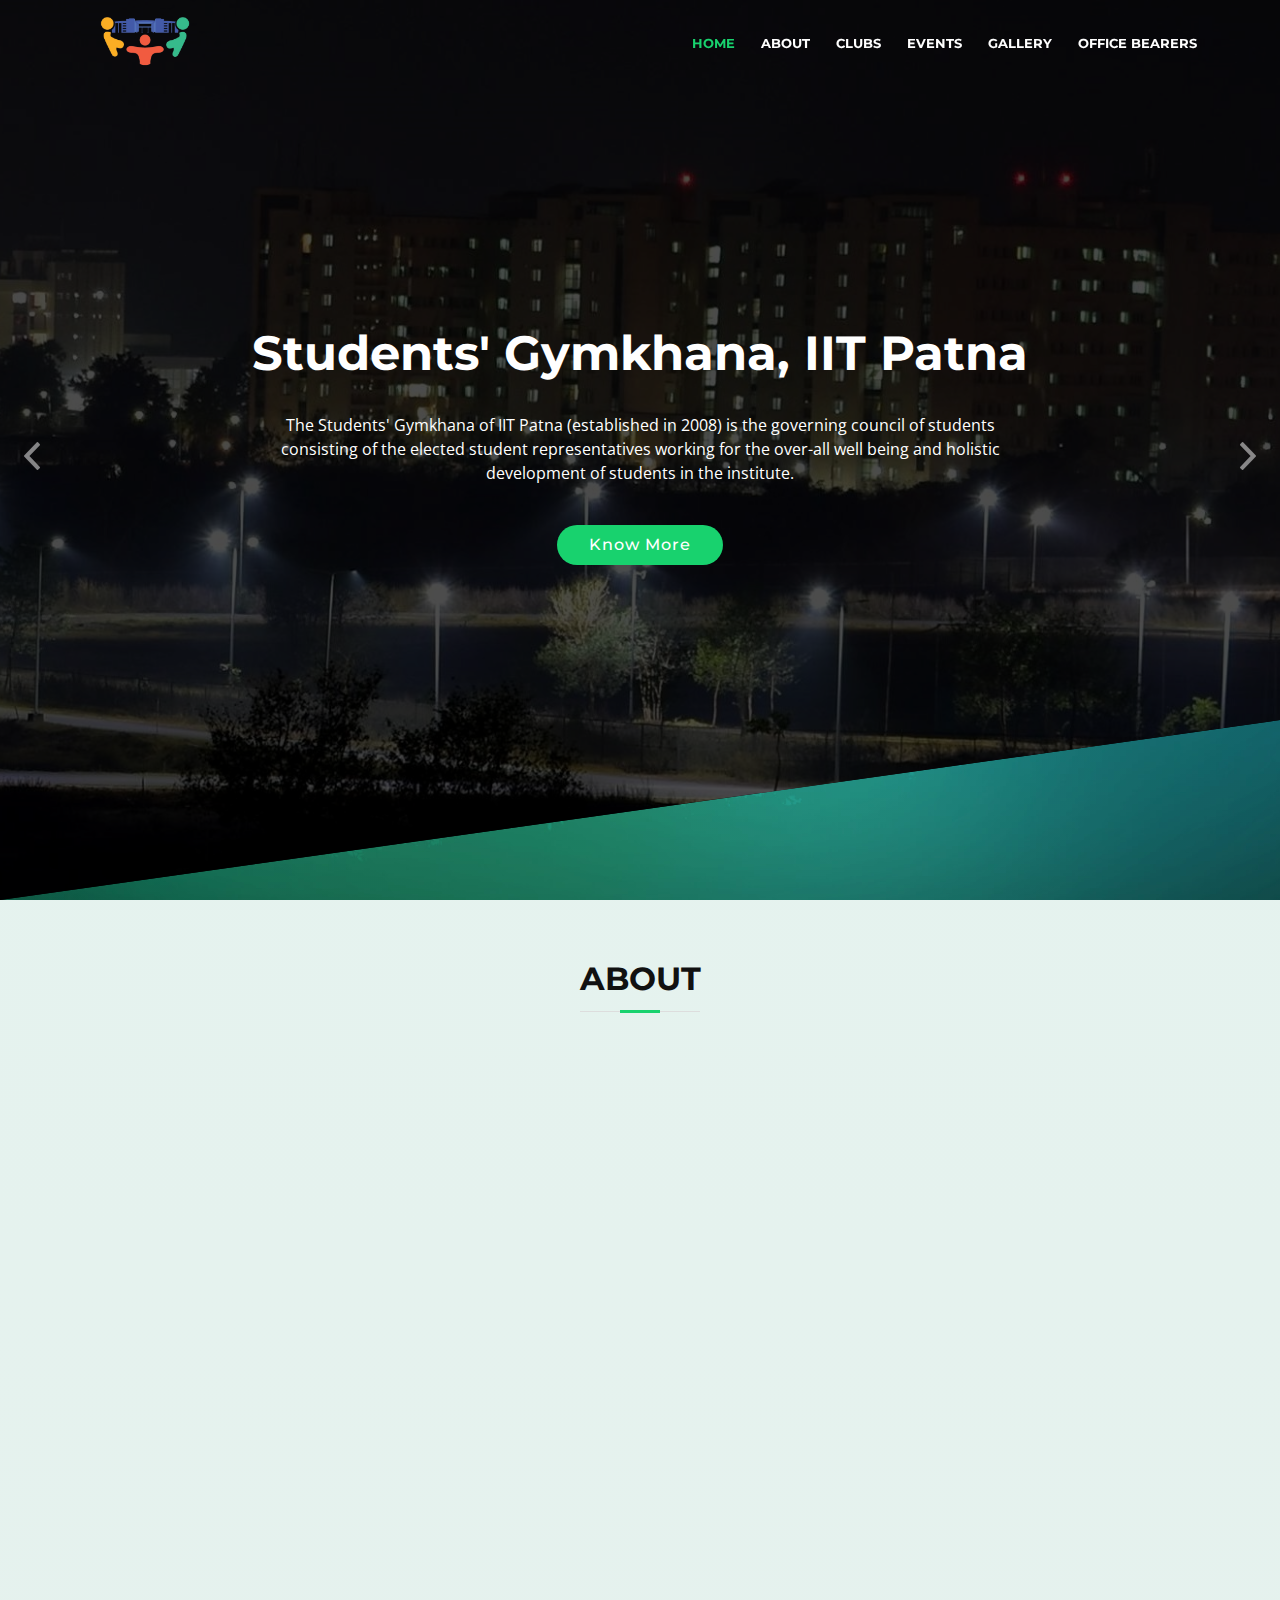
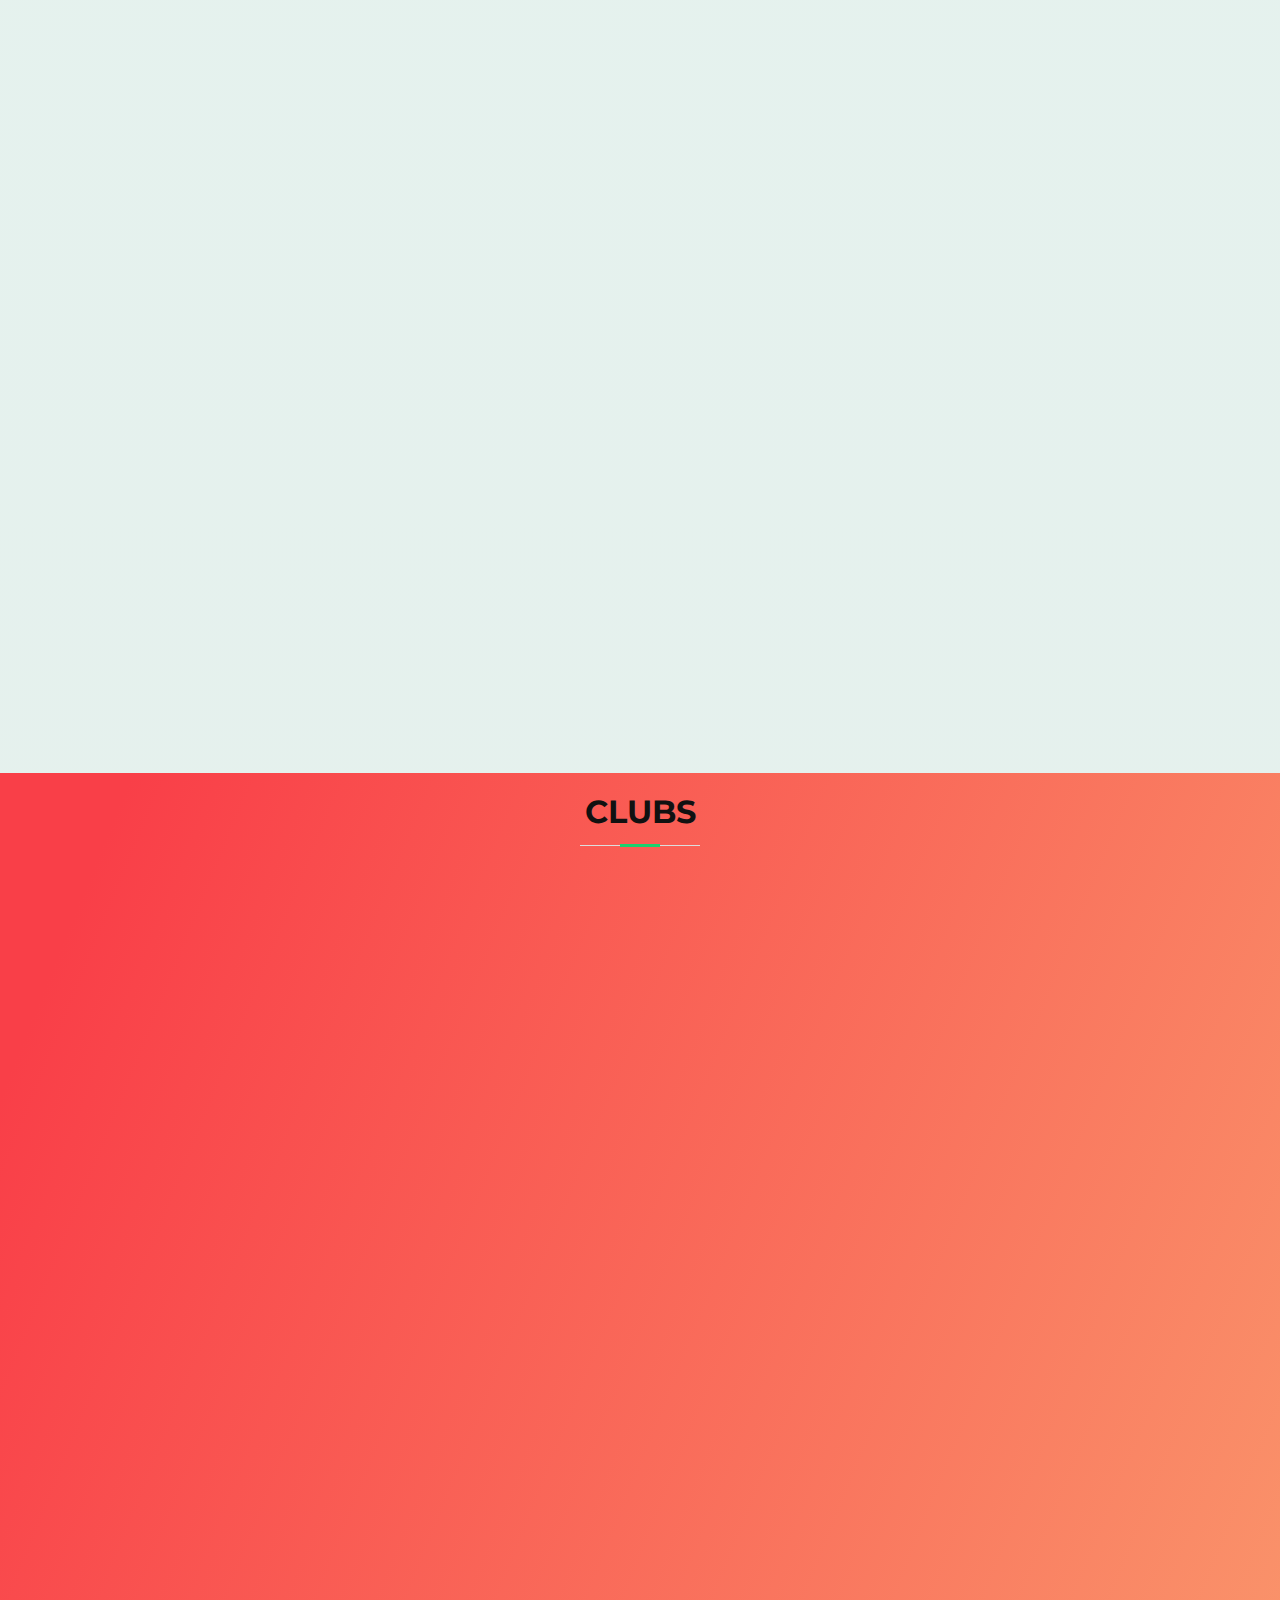
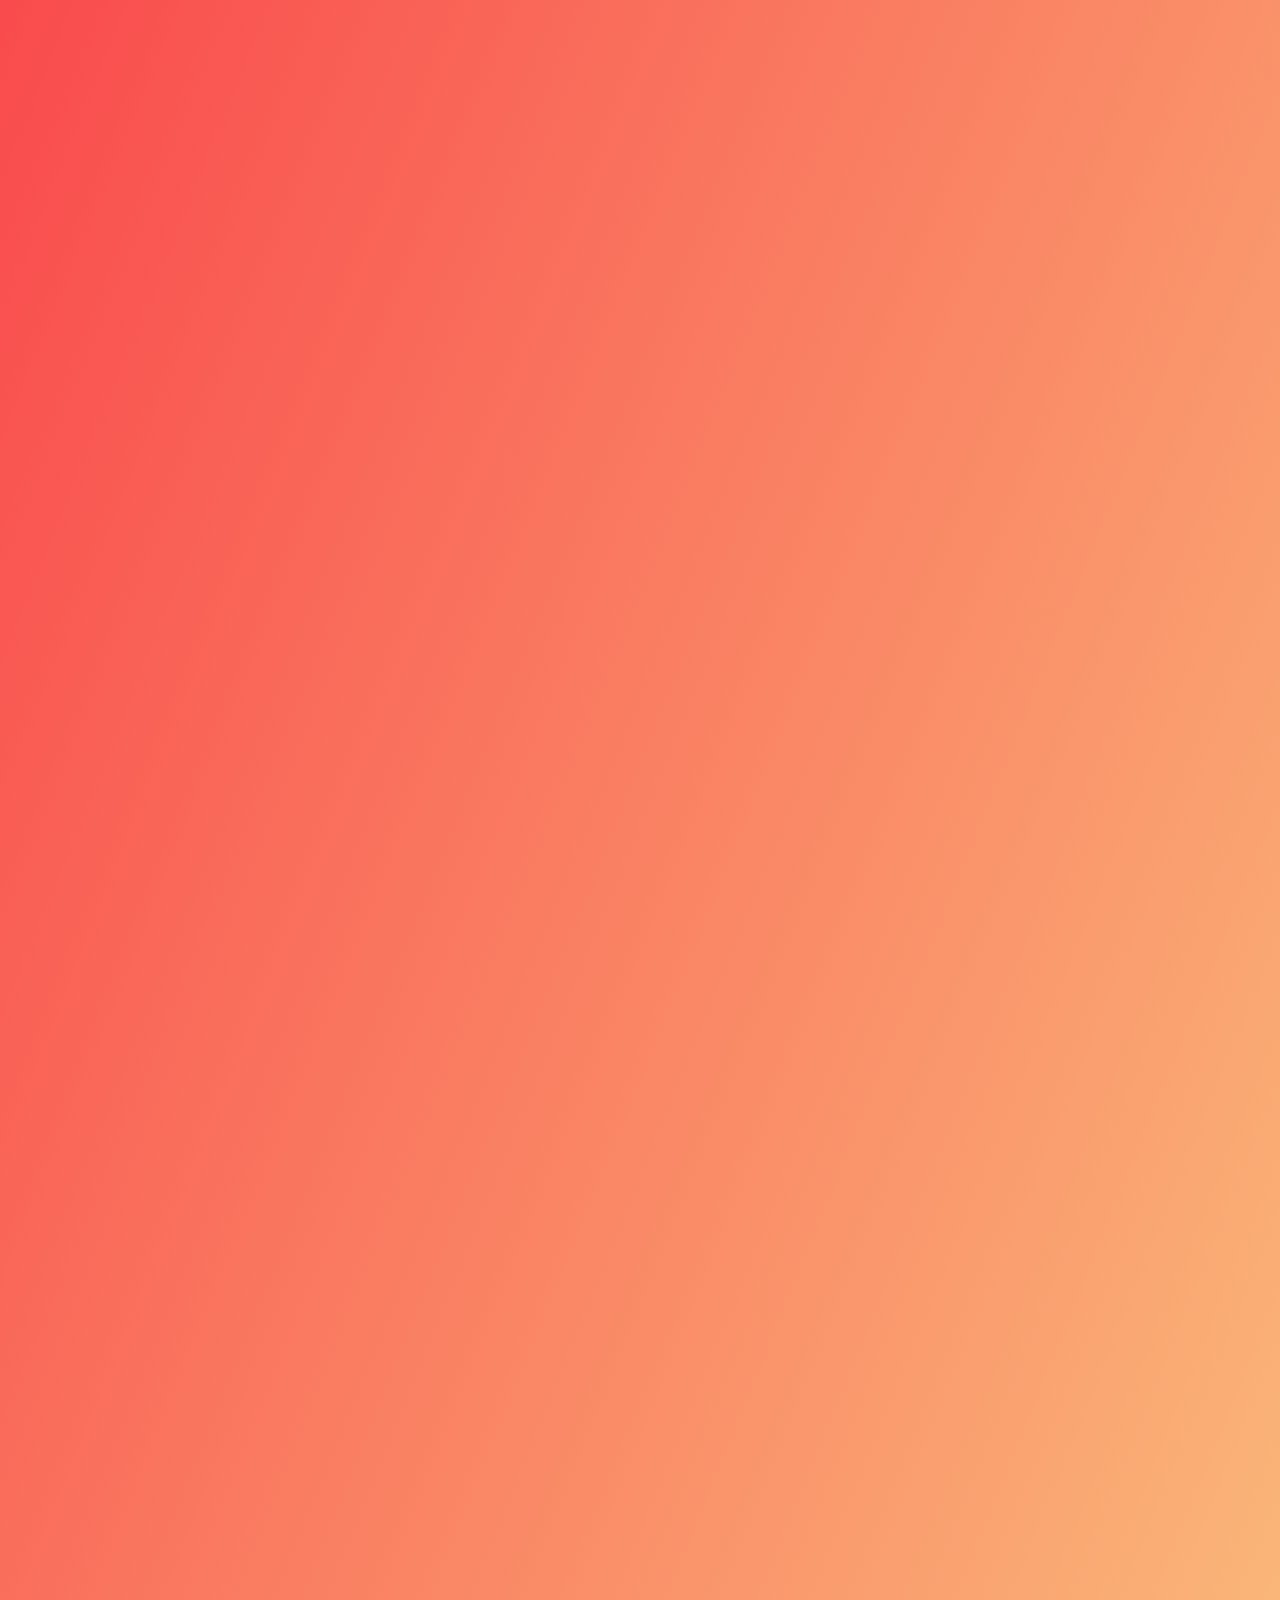
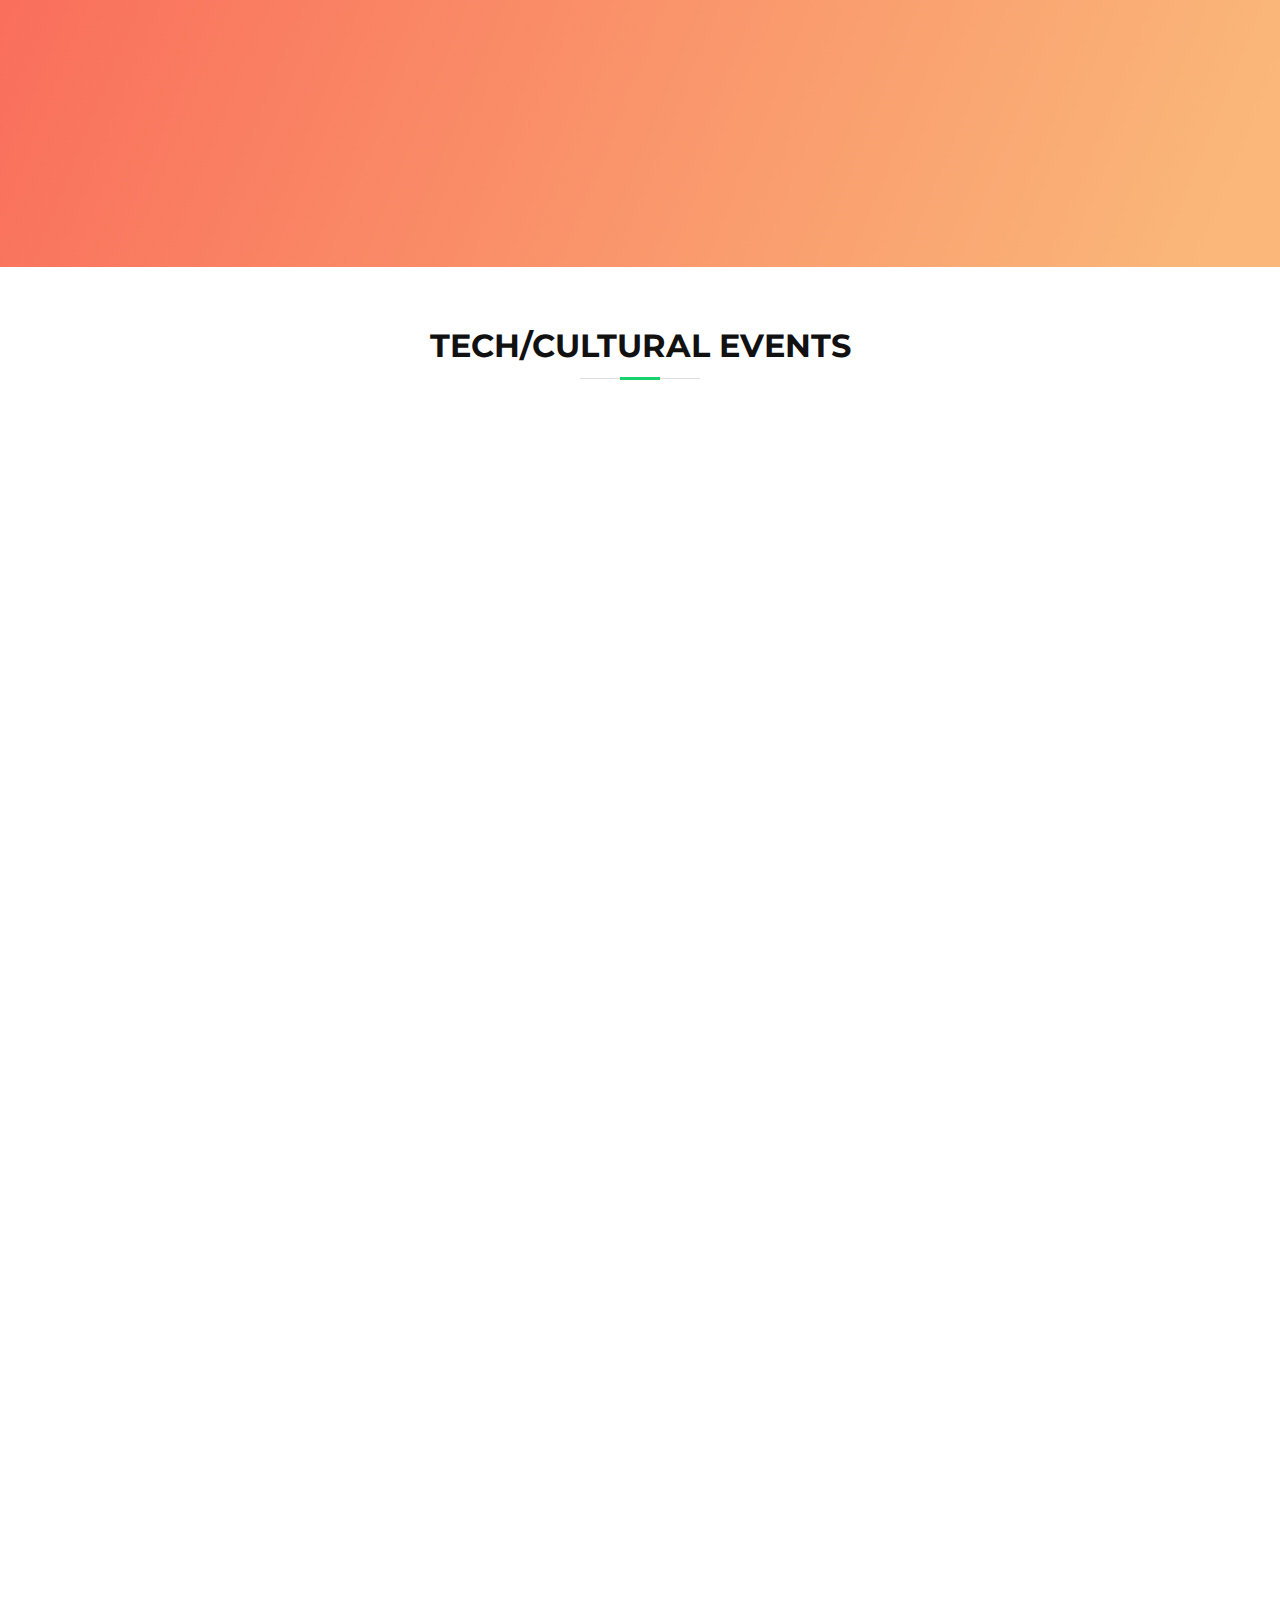
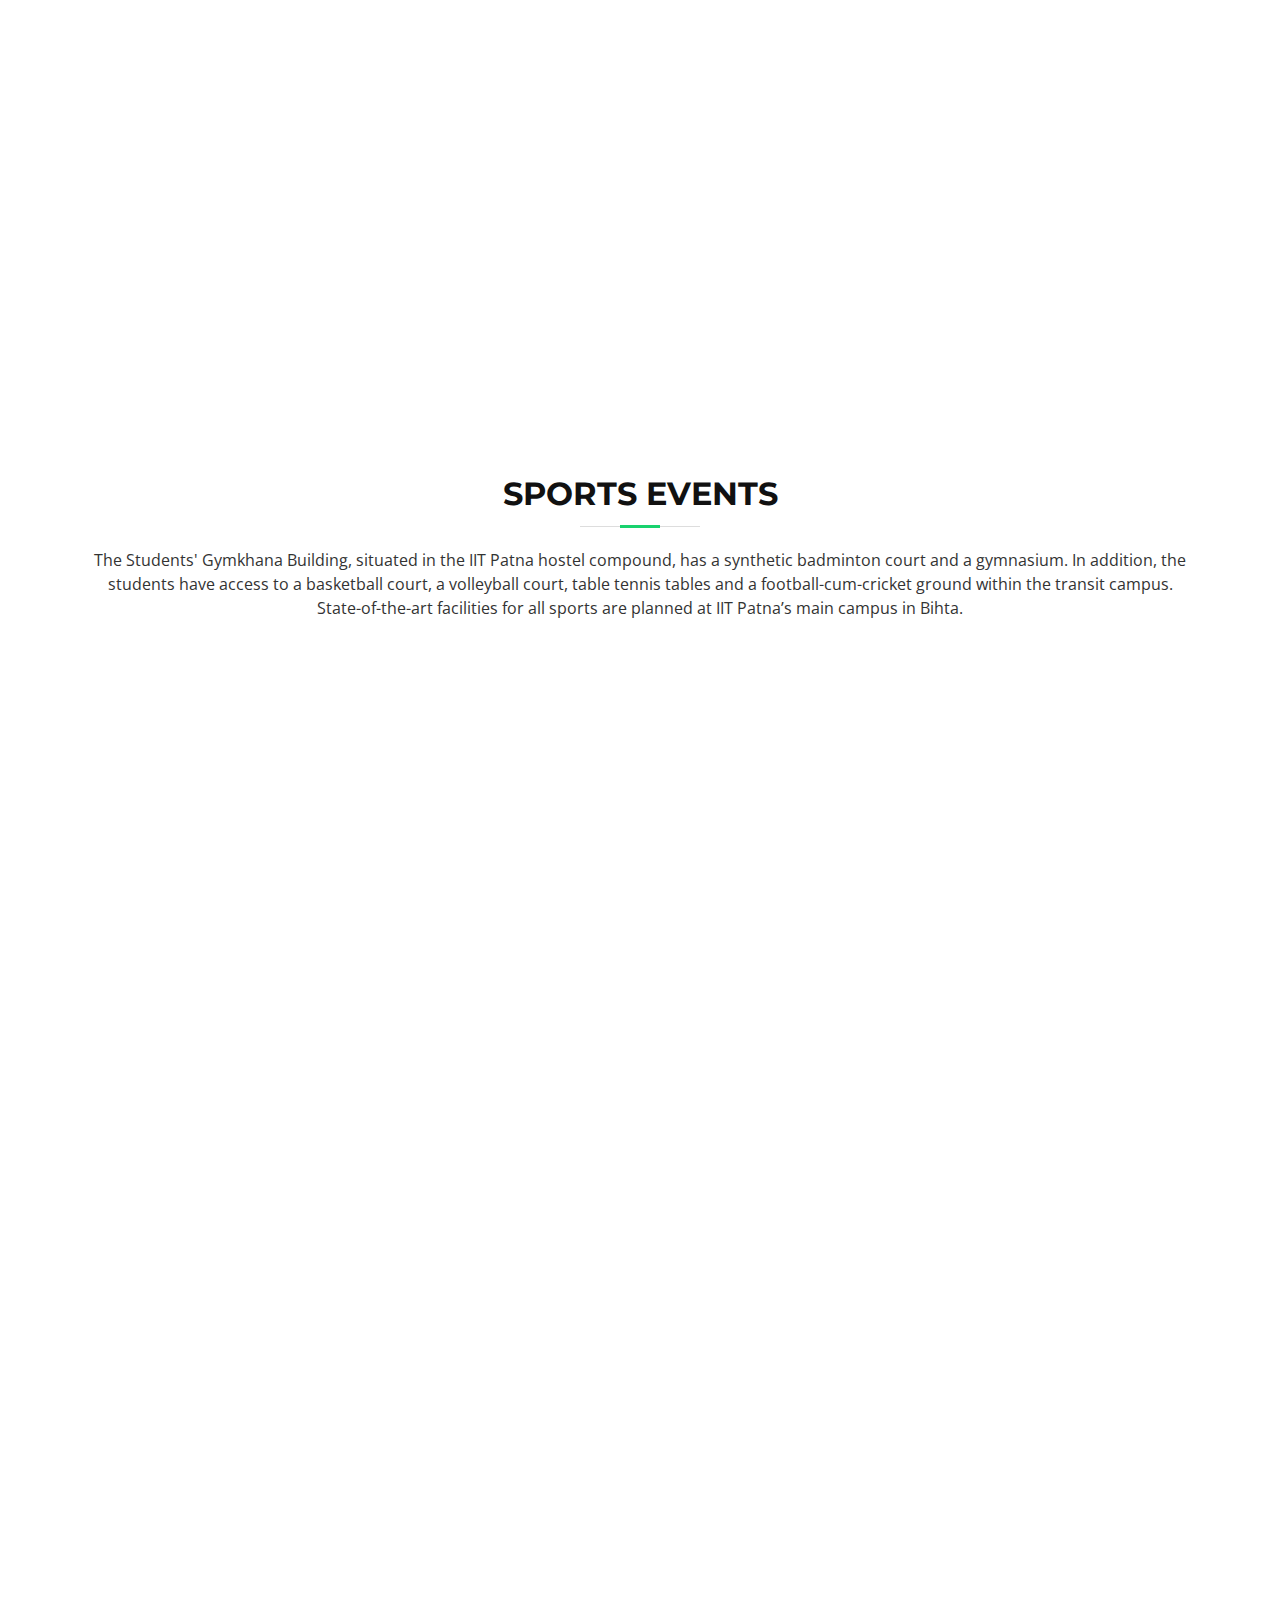
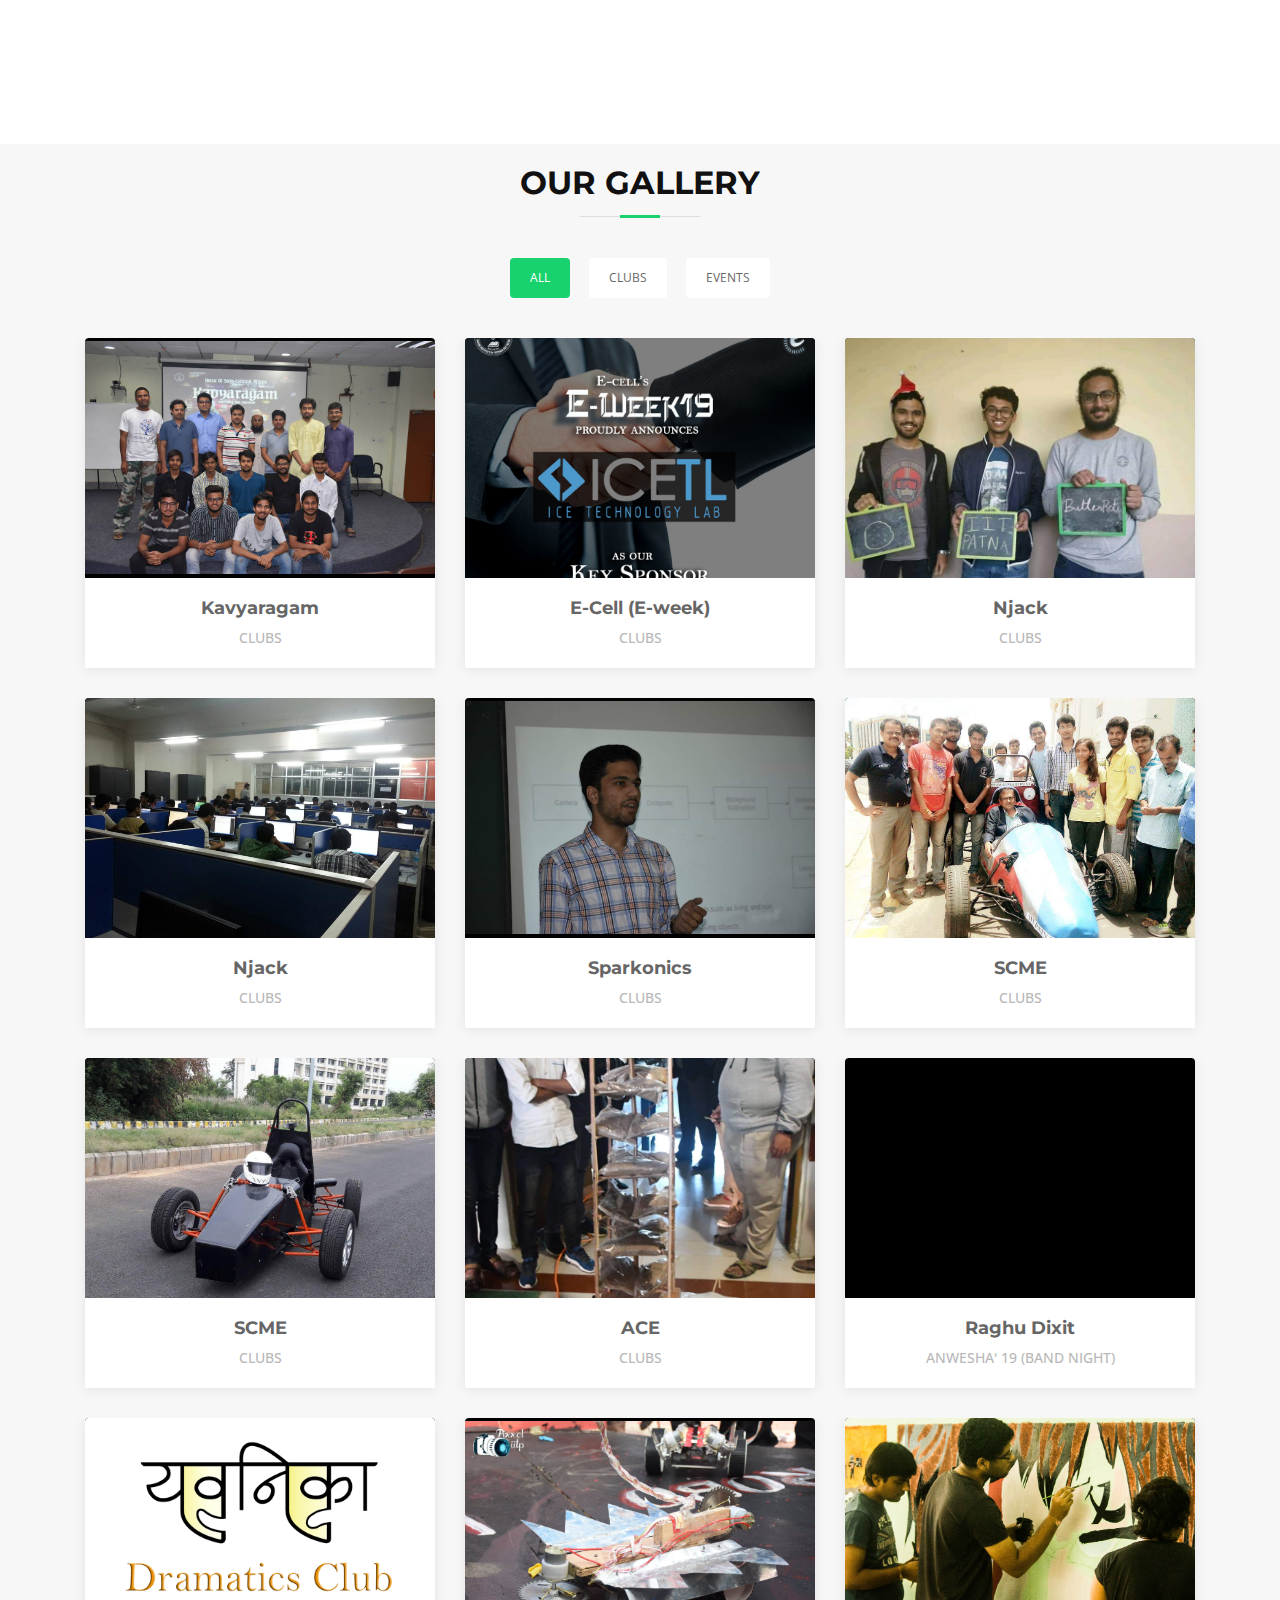
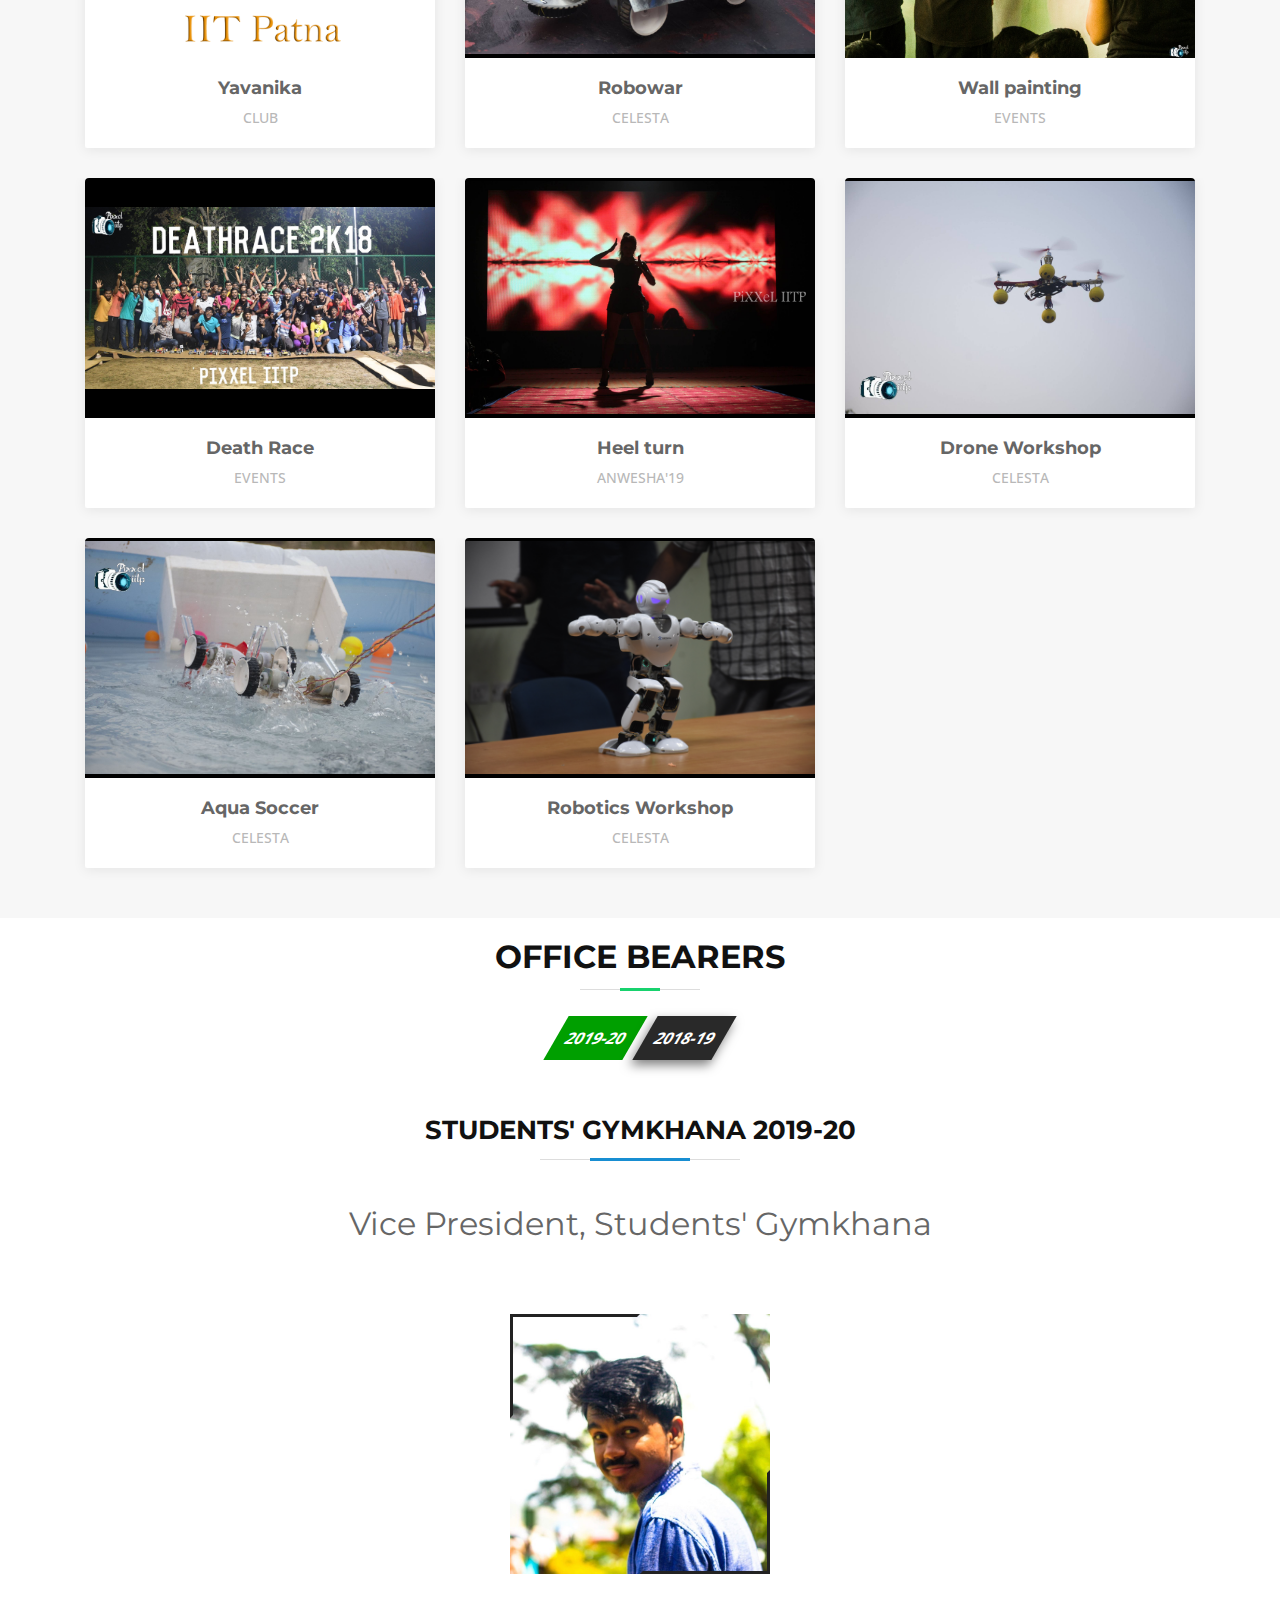
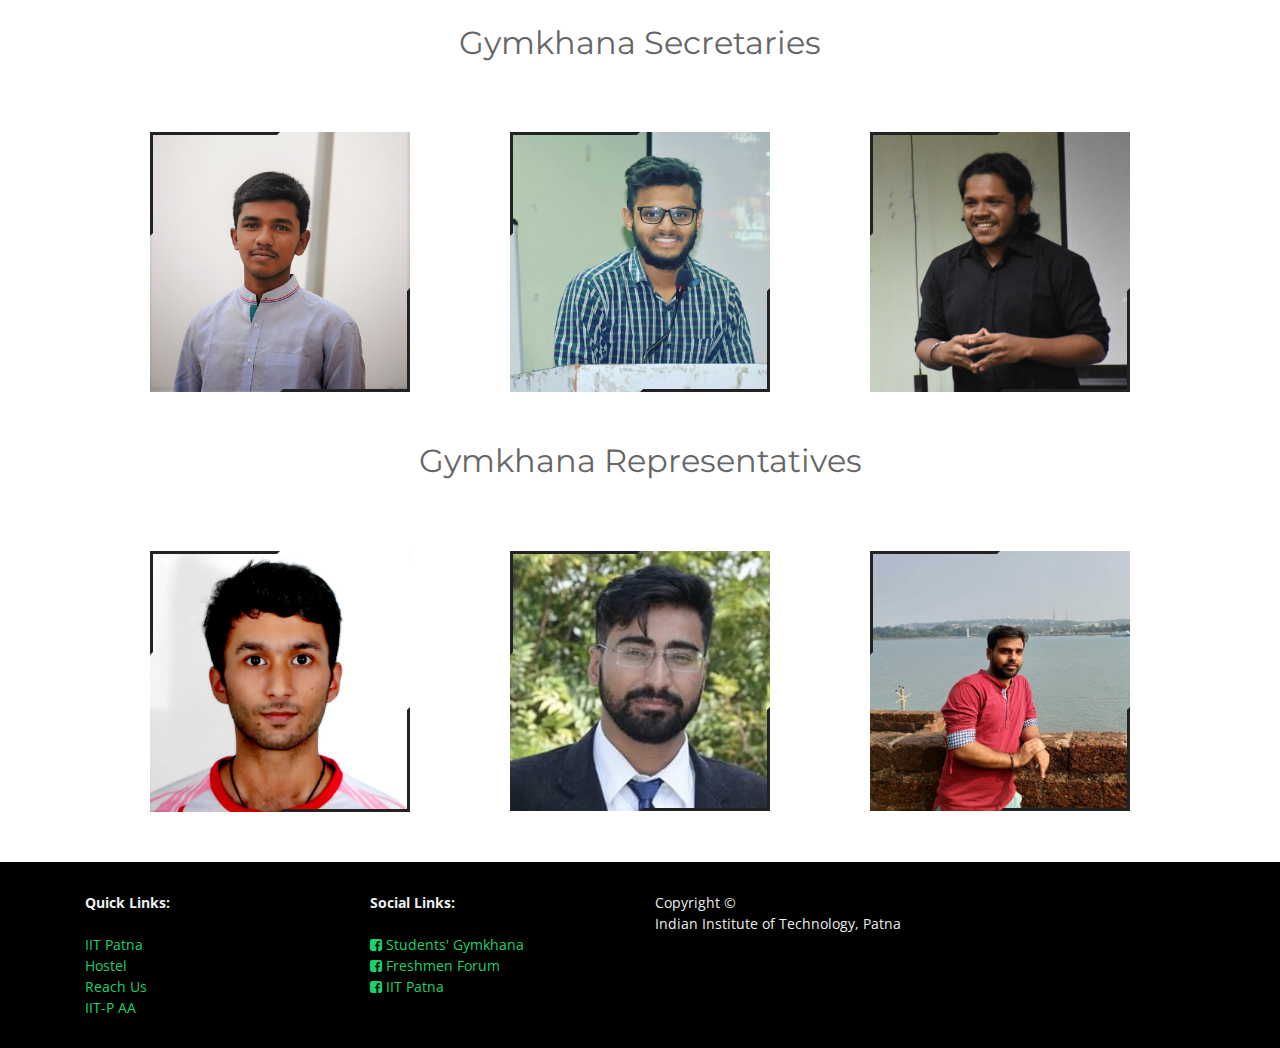
==== gymkhana/index.html @ 8d1251b3 "Merge pull request #8 from BhumikaShivani2001/master" ====
<!DOCTYPE html>
<html lang="en">
  <head>
    <meta charset="utf-8" />
    <title>IIT-P Gymkhana </title>
    <meta content="width=device-width, initial-scale=1.0" name="viewport" />
    <meta content="" name="keywords" />
    <meta content="" name="description" />

    <!-- Favicons -->
    <link href="./img/logo.png" rel="icon" />
    <link href="./img/logo.png" rel="apple-touch-icon" />

    <!-- Google Fonts -->
    <link
      href="https://fonts.googleapis.com/css?family=Open+Sans:300,300i,400,400i,700,700i|Montserrat:300,400,500,700"
      rel="stylesheet"
    />

    <!-- Bootstrap CSS File -->
    <link href="./lib/bootstrap/css/bootstrap.min.css" rel="stylesheet" />

    <!-- Libraries CSS Files -->
    <link href="./lib/font-awesome/css/font-awesome.min.css" rel="stylesheet" />
    <link href="./lib/animate/animate.min.css" rel="stylesheet" />
    <link href="./lib/ionicons/css/ionicons.min.css" rel="stylesheet" />
    <link
      href="./lib/owlcarousel/assets/owl.carousel.min.css"
      rel="stylesheet"
    />
    <link href="./lib/lightbox/css/lightbox.min.css" rel="stylesheet" />

    <!-- Main Stylesheet File -->
    <link href="./css/style.css" rel="stylesheet" />

    <!-- Owl Carousel -->
    <link
      rel="stylesheet"
      type="text/css"
      href="./lib/OwlCarousel2-2.3.4/dist/assets/owl.carousel.css"
    />
    <link
      rel="stylesheet"
      type="text/css"
      href="./lib/OwlCarousel2-2.3.4/dist/assets/owl.theme.default.min.css"
    />
  </head>

  <body>
    <!--==========================
    Header
  ============================-->
    <header id="header">
      <div class="container-fluid">
        <div id="logo" class="pull-left">
          <!-- <h1><a href="#intro" class="scrollto">BizPage</a></h1> -->
          <!-- Uncomment below if you prefer to use an image logo -->
          <a href="#intro"
            ><img id="logo-img"
              src="img/logo.png"
          /></a>
        </div>

        <nav id="nav-menu-container">
          <ul class="nav-menu">
            <li class="menu-active"><a href="#intro">Home</a></li>
            <li><a href="#about">About</a></li>
            <li><a href="#clubs">Clubs</a></li>
            <li><a href="#events">Events</a></li>
            <li><a href="#gallery">Gallery</a></li>
            <li><a href="#team">Office Bearers</a></li>
          </ul>
        </nav>
        <!-- #nav-menu-container -->
      </div>
    </header>
    <!-- #header -->

    <!--==========================
    Intro Section
  ============================-->
    <section id="intro">
      <div class="intro-container">
        <div
          id="introCarousel"
          class="carousel  slide carousel-fade"
          data-ride="carousel"
        >
          <ol class="carousel-indicators"></ol>

          <div class="carousel-inner" role="listbox">
            <div class="carousel-item active">
              <div class="carousel-background">
                <img src="img/intro-carousel/1.jpg" alt="" />
              </div>
              <div class="carousel-container">
                <div class="carousel-content">
                  <h2>Students' Gymkhana, IIT Patna</h2>
                  <p>
                    The Students' Gymkhana of IIT Patna (established in 2008) is the
                    governing council of students consisting of the elected
                    student representatives working for the over-all well being
                    and holistic development of students in the institute.
                  </p>
                  <a href="#about" class="btn-get-started scrollto"
                    >Know More</a
                  >
                </div>
              </div>
            </div>

            <div class="carousel-item">
              <div class="carousel-background">
                <img src="img/intro-carousel/2.jpg" alt="" />
              </div>
              <div class="carousel-container">
                <div class="carousel-content">
                  <h2>Students' Gymkhana, IIT Patna</h2>
                  <p>
                    The Students' Gymkhana of IIT Patna (established in 2008) is
                    the governing council of students consisting of the elected
                    student representatives working for the over-all well being
                    and holistic development of students in the institute.
                  </p>
                  <a href="#about" class="btn-get-started scrollto"
                    >Know More</a
                  >
                </div>
              </div>
            </div>

            <div class="carousel-item">
              <div class="carousel-background">
                <img src="img/intro-carousel/3.jpg" alt="" />
              </div>
              <div class="carousel-container">
                <div class="carousel-content">
                  <h2>Students' Gymkhana, IIT Patna</h2>
                  <p>
                    The Students' Gymkhana of IIT Patna (established in 2008) is
                    the governing council of students consisting of the elected
                    student representatives working for the over-all well being
                    and holistic development of students in the institute.
                  </p>
                  <a href="#about" class="btn-get-started scrollto"
                    >Know More</a
                  >
                </div>
              </div>
            </div>
          </div>

          <a
            class="carousel-control-prev"
            href="#introCarousel"
            role="button"
            data-slide="prev"
          >
            <span
              class="carousel-control-prev-icon ion-chevron-left"
              aria-hidden="true"
            ></span>
            <span class="sr-only">Previous</span>
          </a>

          <a
            class="carousel-control-next"
            href="#introCarousel"
            role="button"
            data-slide="next"
          >
            <span
              class="carousel-control-next-icon ion-chevron-right"
              aria-hidden="true"
            ></span>
            <span class="sr-only">Next</span>
          </a>
        </div>
      </div>
    </section>
    <!-- #intro -->

    <main id="main">
      <!--==========================
      About Us Section
    ============================-->
      <section id="about">
        <div class="container">
          <header class="section-header">
            <h3>About</h3>
          </header>

          <div class="row about-cols">
            <div class="col-md-12 wow fadeInUp">
              <div class="about-col about-col-clip1">
                <header class="section-header">
                  <h2>About IIT PATNA</h2>
                </header>
                <p>
                  Indian Institute of Technology Patna is developing fast and
                  emerging as an institute of excellence promoting
                  intelligent, hard working and technically curious minds. IIT Patna has state-of-the-art infrastructure including classrooms and laboratories in imparting world class
                  education. We have a wide range of research programmes, and
                  many curricular and extra-curricular events to ignite the
                  minds of enginnering students.
                </p>
                <p>
                  The Indian Institute of Technology Patna epitomizes and
                  reveres this limitless power in every way of its life and
                  functioning. Established as an institute of national
                  importance through an act of parliament in 2008, IIT Patna
                  strives to provide world class education and an intellectually
                  stimulating environment in an endeavor to develop well rounded
                  individuals with technical and professional competence of the
                  highest degree.
                </p>
                <p>
                  IIT Patna houses many projects in all the academic units. Many
                  international institutes have shown their interest in
                  collaborating with IIT Patna in various areas of research and
                  teaching.Some of them include University of Houston, Louisiana
                  State University, University of North Texas, University of New
                  South Wales and UNICEF Bihar.
                </p>
              </div>
            </div>

            <div class="col-md-12 wow fadeInUp" data-wow-delay="0.1s">
              <div class="about-col about-col-clip2">
                <header class="section-header">
                  <h2>About Students' Gymkhana</h2>
                </header>
                <p>
                  The Students' Gymkhana of IIT Patna (established in 2008) is
                    the governing council of students consisting of the elected
                    student representatives working for the over-all well being
                    and holistic development of students in the institute.
                </p>
                <p>
                  The elected representatives of the students from each hostel
                  strive to foster growth and leadership among the students by
                  coordinating various events helping to extract the maximum of
                  ones talent. To promote the co-curricular activities and
                  interests, the gymkhana has many clubs and groups dedicated to
                  the interests of the students.
                </p>
                <p>
                  Sports at IIT Patna bring together relaxation and competition
                  getting the best of every player. It organizes various
                  inter-hostel and inter-department competitions.
                </p>
                <p>
                  The blending of different cultures has lent uniqueness to the
                  cultural activities which are organized throughout the year.
                  The organization of various workshops, seminars and various
                  technical activities at IIT Patna makes learning an enjoyable
                  experience.
                </p>
                <p>
                  All these and numerous other clubs come together to organize
                  the big fests - ANWESHA, INFINITO, CELESTA, REVERBERANCE, etc... and
                  together make the IITP legacy.
                </p>
              </div>
            </div>
          </div>
        </div>
      </section>
      <!-- #about -->

      <!--========================
    Club Section
    ===========================-->
      <section id="clubs">
        <div class="container">
          <header class="section-header">
            <h1 class="display-4 text-center">
              Clubs
            </h1>
          </header>
          <div class="row row-clubs">
            <div
              class="col col-content col-content-text wow fadeInUp"
              data-wow-delay="0.1s"
            >
              <div class="box">
                <div class="text">
                  <div>
                    <h1 class="text-center">Cultural Committee</h1>
                    <p class="lead">
                      The cultural committee House of Socio-Cultural Affairs (HoSCA)
                      organizes and promotes all the
                      extra-curricular activities in the institute. HoSCA aims to promote
                      different forms of culture - dramatics, dance, literature, fine arts, speaking arts, photography, etc. The committee organizes small events
                      for easing out the academic pressure on students as well.
                      Fests like Reverberance, Nebula and
                      many more intra college and inter college gaming
                      competitions are organized successfully by this club.
                    </p>
                    <p class="lead">
                      For the latest news and updates about ‘Cultural Committee’,
                      please visit the student-run portals listed below. The
                      views/ opinions expressed at the links belong solely to
                      the authors and may not necessarily represent the views of
                      the Indian Institute of Technology Patna.
                    </p>
                  </div>
                </div>
              </div>
            </div>
            <div
              class="col col-content-images wow fadeInUp"
              data-wow-delay="0.1s"
            >
              <div class="composition">
                <img
                  src="img/clubs/cultural/danceclub.jpg"
                  alt="photo1"
                  class="composition__photo composition__photo--p1"
                />
                <img
                  src="img/clubs/cultural/aria.jpg"
                  alt="photo2"
                  class="composition__photo composition__photo--p2"
                />
                <img
                  src="img/clubs/cultural/yavanika.png"
                  alt="photo3"
                  class="composition__photo composition__photo--p3"
                />
              </div>
            </div>
          </div>

          <div class="row row-clubs">
            <div
              class="col col-content col-content-text wow fadeInUp"
              data-wow-delay="0.1s"
            >
              <div class="box">
                <div class="text">
                  <div>
                    <h1 class="text-center">Entrepreneurship Club</h1>
                    <p class="lead">
                      The Entrepreneurship Club at IIT Patna was setup with the
                      vision to create a gelling point for aspiring
                      entrepreneurs at the institute. The club’s mission is to
                      educate the students about the nuances involved in
                      business and entrepreneurship and to prepare them to
                      undertake the journey from the genesis of an idea to its
                      successful business implementation.
                    </p>
                    <p class="lead">
                      The Club regularly hosts guest lectures by distinguished
                      personalities from the industry and academia, in addition
                      to organising various business and marketing competitions
                      round the year
                    </p>
                    <p class="lead">
                      For the latest news and updates about ‘Entrepreneurship
                      Club’, please visit the student-run portals listed below.
                      The views/ opinions expressed at the links belong solely
                      to the authors and may not necessarily represent the views
                      of the Indian Institute of Technology Patna
                    </p>
                  </div>
                </div>
              </div>
            </div>
            <div
              class="col col-content-images wow fadeInUp"
              data-wow-delay="0.1s"
            >
              <div class="composition">
                <img
                  src="img/clubs/eclub/pic1.jpg"
                  alt="photo1"
                  class="composition__photo composition__photo--p1"
                />
                <img
                  src="img/clubs/eclub/pic2.jpg"
                  alt="photo2"
                  class="composition__photo composition__photo--p2"
                />
                <img
                  src="img/clubs/eclub/pic3.jpg"
                  alt="photo3"
                  class="composition__photo composition__photo--p3"
                />
              </div>
            </div>
          </div>

          <!-- <div class="row row-clubs">
            <div
              class="col col-content col-content-text wow fadeInUp"
              data-wow-delay="0.1s"
            >
              <div class="box">
                <div class="text">
                  <div>
                    <h1 class="text-center">Literary Club</h1>
                    <p class="lead">
                      Indian Institutes of technology have always been the
                      cradle that groomed many a brilliant author in the
                      country, thanks to those who still cherish the spark
                      despite the technological work load they confront day
                      after day. The founding of literary club produced a
                      platform conducive for nurturing such talents in today's
                      students of technology. For all those who know that the
                      "pen is mightier than the sword", this is very well their
                      arena. Talents are to be shown, not to be hidden. Some of
                      the most successful and crowd pulling events in the
                      institute were organized under the literary club such as
                      the treasure hunt, love letter writing, arbit speaking,
                      and so forth. The literary club of IITP represented the
                      college in "Rendezvous of Colleges", a parliamentary
                      debate competition held in the Magadh Mahila College in
                      Patna and bagged the first prize out of all participating
                      twenty colleges.
                    </p>
                  </div>
                </div>
              </div>
            </div>
            <div
              class="col col-content-images wow fadeInUp"
              data-wow-delay="0.1s"
            >
              <div class="composition">
                <img
                  src="img/clubs/literary/pic1.png"
                  alt="photo1"
                  class="composition__photo composition__photo--p1"
                />
                <img
                  src="img/clubs/literary/pic2.jpg"
                  alt="photo2"
                  class="composition__photo composition__photo--p2"
                />
                <img
                  src="img/clubs/literary/pic3.jpg"
                  alt="photo3"
                  class="composition__photo composition__photo--p3"
                />
              </div>
            </div>
          </div>
 -->
          <div class="row row-clubs">
            <div
              class="col col-content col-content-text wow fadeInUp"
              data-wow-delay="0.1s"
            >
              <div class="box">
                <div class="text">
                  <div>
                    <h1 class="text-center">
                      Rural Technology Development Club
                    </h1>
                    <p class="lead">
                      The aim of the Rural Technology Development Club (RTDC) is
                      to identify the problems prevailing in the rural areas and
                      to work to develop technologies and devices to address
                      them. The Club strives to fill the technological void
                      existing in the rural areas. Keeping this in mind, the
                      team regularly surveys different villages to understand
                      the problems faced by the rural populace.
                    </p>
                    <p class="lead">
                      Various projects currently being undertaken by the Club
                      include a manual wheat harvesting machine, a self running
                      canal based irrigation system and a solar-powered LED
                      based reading light
                    </p>
                    <p class="lead">
                      For the latest news and updates about ‘RTDC’, please visit
                      the student-run portals listed below. The views/ opinions
                      expressed at the links belong solely to the authors and
                      may not necessarily represent the views of the Indian
                      Institute of Technology Patna
                    </p>
                  </div>
                </div>
              </div>
            </div>
            <div
              class="col col-content-images wow fadeInUp"
              data-wow-delay="0.1s"
            >
              <div class="composition">
                <img
                  src="img/clubs/rural/rural.jpeg"
                  alt="photo1"
                  class="composition__photo composition__photo--p1"
                />
                <img
                  src="img/clubs/rural/teaching.jpeg"
                  alt="photo2"
                  class="composition__photo composition__photo--p2"
                />
                <img
                  src="img/clubs/rural/tech.jpeg"
                  alt="photo3"
                  class="composition__photo composition__photo--p3"
                />
              </div>
            </div>
          </div>

          <div class="row row-clubs">
            <div
              class="col col-content col-content-text wow fadeInUp"
              data-wow-delay="0.1s"
            >
              <div class="box">
                <div class="text">
                  <div>
                    <h1 class="text-center">Sports Club</h1>
                    <p class="lead">
                      Apart from academic and cultural activities, IIT Patna
                      gives equal importance to sports as well. One can continue
                      his/her passion in a game or sport even after a long
                      breathless struggle to be in one of the best institutes in
                      India. The sports club IIT Patna under the guidance of
                      Asst.Coach Shyam Kumar, brings the most talented sportsmen
                      to light by organizing inter-hostel and inter-department
                      competitions from time to time. The ones who excel in the
                      college level will be selected to inter IIT sports meet
                      where they can experience the real time competitive
                      environment in which each IITian will be striving his best
                      to show the world that IITians are no less compared to the
                      best sportsmen in the country. IIT Patna has a cricket
                      ground, foot ball ground, volley ball court, tennis court,
                      badminton court, Table tennis tables with in the campus
                      where one can find students practicing round the clock.
                    </p>
                  </div>
                </div>
              </div>
            </div>
            <div
              class="col col-content-images wow fadeInUp"
              data-wow-delay="0.1s"
            >
              <div class="composition">
                <img
                  src="img/clubs/sports/pic1.jpg"
                  alt="photo1"
                  class="composition__photo composition__photo--p1"
                />
                <img
                  src="img/clubs/sports/pic2.jpg"
                  alt="photo2"
                  class="composition__photo composition__photo--p2"
                />
                <img
                  src="img/clubs/sports/pic3.jpg"
                  alt="photo3"
                  class="composition__photo composition__photo--p3"
                />
              </div>
            </div>
          </div>
        </div>
      </section>

      <!--========================
    Events Section
    ===========================-->
      <section id="events">
        <div class="container">
          <header class="section-header">
            <h3>Tech/Cultural Events</h3>
            <!-- <p>
              Lorem ipsum dolor sit amet, consectetur adipiscing elit, sed do
              eiusmod tempor incididunt ut labore et dolore magna aliqua.
            </p> -->
          </header>

          <div class="row events-extra wow fadeInUp">
            <div class="col-lg-6 content order-lg-1 order-2">
              <h4 class="text-center">ANWESHA</h4>
              <p>
                'Anwesha', which gets its name from the Sanskrit metaphrase for
                ‘expedition’, is IIT Patna’s annual 3-day techno-cultural
                festival organised by the student community. The fest, which
                made its humble beginnings in the year 2010 as an intra-college
                festival with only a few dozen events, has today grown into one
                of the biggest and most eagerly awaited youth festivals of the
                region. Anwesha today is a conglomeration of events that draw
                from diverse disciplines, ranging from the engineering sciences
                to the visual & performing arts.
              </p>
              <p>
                For the latest news and updates about ‘Anwesha’, please visit
                the student-run portals listed below. The views/ opinions
                expressed at the links belong solely to the authors and may not
                necessarily represent the views of the Indian Institute of
                Technology Patna.
              </p>
            </div>

            <div class="col-lg-6 background order-lg-2 order-1">
              <div class="owl-carousel owl-theme">
                <div class="item"><img src="./img/events/anwesha/a.jpg" /></div>
                <div class="item"><img src="./img/events/anwesha/b.jpg" /></div>
                <div class="item"><img src="./img/events/anwesha/c.JPG" /></div>
                <div class="item"><img src="./img/events/anwesha/d.JPG" /></div>
                <div class="item"><img src="./img/events/anwesha/e.JPG" /></div>
              </div>
            </div>
          </div>
          <br />
          <div class="row events-extra wow fadeInUp">
            <div class="col-lg-6">
              <div class="owl-carousel owl-theme">
                <div class="item"><img src="./img/events/celesta/a.jpg" /></div>
                <div class="item"><img src="./img/events/celesta/b.jpg" /></div>
                <div class="item"><img src="./img/events/celesta/c.jpg" /></div>
                <div class="item"><img src="./img/events/celesta/d.jpg" /></div>
                <div class="item"><img src="./img/events/celesta/e.jpg" /></div>
                <div class="item"><img src="./img/events/celesta/f.jpg" /></div>
              </div>
            </div>
            <div class="col-lg-6 pt-5 pt-lg-0">
              <h4 class="text-center">CELESTA</h4>
              <p>
                Indian Institute of technology Patna each year celebrates its
                Technical Fest, christened as ''CELESTA'. This is a great
                beginning, which strives to inculcate interest in young minds to
                pursue technology and make it their passion.
              </p>
              <p>
                For the latest news and updates about ‘Celesta’, please visit
                the student-run portals listed below. The views/ opinions
                expressed at the links belong solely to the authors and may not
                necessarily represent the views of the Indian Institute of
                Technology Patna.
              </p>
            </div>
          </div>
          <br />
          <div class="row events-extra wow fadeInUp">
            <div class="col-lg-6 order-1 order-lg-2">
              <div class="owl-carousel owl-theme">
                <div class="item">
                  <img src="./img/events/reverbance/a.jpg" />
                </div>
                <div class="item">
                  <img src="./img/events/reverbance/c.jpg" />
                </div>
                <div class="item">
                  <img src="./img/events/reverbance/d.jpg" />
                </div>
                <div class="item">
                  <img src="./img/events/reverbance/e.jpg" />
                </div>
              </div>
            </div>

            <div class="col-lg-6 pt-4 pt-lg-0 order-2 order-lg-1">
              <h4 class="text-center">REVERBERANCE</h4>
              <p>
                It was started in 2008 and since then it has gained unmatched
                popularity. It is a cultural celebration held around 'Diwali'.
                Beautiful decoration through lights added with fantastic
                cultural performances makes IIT Patna really reverberate with
                joy during the ‘Reverberance’.
              </p>
              <p>
                For the latest news and updates about ‘Reverberance’, please
                visit the student-run portals listed below. The views/ opinions
                expressed at the links belong solely to the authors and may not
                necessarily represent the views of the Indian Institute of
                Technology Patna.
              </p>
            </div>
          </div>
        </div>
        <br />
        <br />

        <div class="container">
          <header class="section-header">
            <h3>Sports Events</h3>
            <p>
              The Students' Gymkhana Building, situated in the IIT Patna hostel
              compound, has a synthetic badminton court and a gymnasium. In
              addition, the students have access to a basketball court, a
              volleyball court, table tennis tables and a football-cum-cricket
              ground within the transit campus. State-of-the-art facilities for
              all sports are planned at IIT Patna’s main campus in Bihta.
            </p>
          </header>

          <div class="row events-extra wow fadeInUp">
            <div class="col-lg-6 content order-lg-1 order-2">
              <h4 class="text-center">INFINITO</h4>
              <p>
                Infinito is the annual sports festival of IIT Patna. It is a student organized fest which has seen a exponential growth in just 2 years, and aims for a lot more in the coming years which would make it even better in its upcoming editions. As manifested in the name itself it’s for the people with infinite energy, enthusiasm, zeal to play.
              </p>
              <p>
                For the latest news and updates about ‘Infinito’, please visit
                the student-run portals listed below. The views/ opinions
                expressed at the links belong solely to the authors and may not
                necessarily represent the views of the Indian Institute of
                Technology Patna.
              </p>
            </div>

            <div class="col-lg-6 background order-lg-2 order-1">
              <div class="owl-carousel owl-theme">
                <div class="item"><img src="./img/events/infinito/a.jpeg" /></div>
                <div class="item"><img src="./img/events/infinito/b.jpeg" /></div>
                <div class="item"><img src="./img/events/infinito/c.jpeg" /></div>
                <div class="item"><img src="./img/events/infinito/d.jpeg" /></div>
                <div class="item"><img src="./img/events/infinito/e.jpeg" /></div>
                <div class="item"><img src="./img/events/infinito/f.jpeg" /></div>
                <div class="item"><img src="./img/events/infinito/g.jpeg" /></div>
                <div class="item"><img src="./img/events/infinito/h.jpeg" /></div>
                <div class="item"><img src="./img/events/infinito/i.jpeg" /></div>
                <div class="item"><img src="./img/events/infinito/j.jpeg" /></div>
                <div class="item"><img src="./img/events/infinito/k.jpeg" /></div>
                <div class="item"><img src="./img/events/infinito/l.jpeg" /></div>
                <div class="item"><img src="./img/events/infinito/m.jpeg" /></div>
              </div>
            </div>
          </div>
          <br />
          <div class="row events-extra wow fadeInUp">
            <div class="col-lg-6">
              <div class="owl-carousel owl-theme">
                <div class="item"><img src="./img/events/ppl/a.jpg" /></div>
                <div class="item"><img src="./img/events/ppl/b.jpg" /></div>
                <div class="item"><img src="./img/events/ppl/c.jpg" /></div>
                <div class="item"><img src="./img/events/ppl/d.jpg" /></div>
              </div>
            </div>
            <div class="col-lg-6 pt-5 pt-lg-0">
              <h4 class="text-center">PPL (Patna Premier League)</h4>
              <p>
                The two most inseparable words "Cricket and India" have found
                another equally inseparable pair "PPL and IIT Patna". Originally
                started in 2009 it sprang up as a much celebrated tournament of
                IIT Patna. The thrill and competition which the event had
                witnessed has grown enormously during the recent years and could
                be clearly seen in the fifth edition this year. Whether it be
                the "Pythons" taking on the "Bolts" or the "Invincibles" taking
                on the "Falcons" every match has witnessed the enormous talent
                which the players had displayed.
              </p>
              <p>
                Thus PPL league provides the platform for players to display
                their talents and improve their skills thereby achieving the
                purpose for which it was established as well as providing a
                break from the strenuous curriculum and helping in the all-round
                development of the individual.
              </p>
            </div>
          </div>
        </div>
      </section>
      <!-- #events -->

      <!--==========================
      Gallery Section
    ============================-->
      <section id="gallery" class="section-bg">
        <div class="container">
          <header class="section-header">
            <h3 class="section-title">Our gallery</h3>
          </header>

          <div class="row">
            <div class="col-lg-12">
              <ul id="gallery-flters">
                <li data-filter="*" class="filter-active">All</li>
                <li data-filter=".filter-clubs">Clubs</li>
                <li data-filter=".filter-events">Events</li>
              </ul>
            </div>
          </div>

          <div class="row gallery-container">
            <div class="col-lg-4 col-md-6 gallery-item filter-clubs">
              <div class="gallery-wrap">
                <figure>
                  <img src="img/gallery/c1.jpg" class="img-fluid" alt="" />
                  <a
                    href="img/gallery/c1.jpg"
                    data-lightbox="gallery"
                    data-title="Kavyaragam"
                    class="link-preview"
                    title="Preview"
                    ><i class="ion ion-eye"></i
                  ></a>
                </figure>

                <div class="gallery-info">
                  <h4>Kavyaragam</h4>
                  <p>Clubs</p>
                </div>
              </div>
            </div>

            <div
              class="col-lg-4 col-md-6 gallery-item filter-clubs"
              data-wow-delay="0.2s"
            >
              <div class="gallery-wrap">
                <figure>
                  <img src="img/gallery/c2.jpg" class="img-fluid" alt="" />
                  <a
                    href="img/gallery/c2.jpg"
                    class="link-preview"
                    data-lightbox="gallery"
                    data-title="E-Cell"
                    title="Preview"
                    ><i class="ion ion-eye"></i
                  ></a>
                </figure>

                <div class="gallery-info">
                  <h4>E-Cell (E-week)</h4>
                  <p>Clubs</p>
                </div>
              </div>
            </div>

            <div
              class="col-lg-4 col-md-6 gallery-item filter-clubs"
              data-wow-delay="0.2s"
            >
              <div class="gallery-wrap">
                <figure>
                  <img src="img/njack2.jpeg" class="img-fluid" alt="" />
                  <a
                    href="img/njack2.jpeg"
                    class="link-preview"
                    data-lightbox="gallery"
                    data-title="Njack"
                    title="Preview"
                    ><i class="ion ion-eye"></i
                  ></a>
                </figure>

                <div class="gallery-info">
                  <h4>Njack</h4>
                  <p>Clubs</p>
                </div>
              </div>
            </div>

            <div
              class="col-lg-4 col-md-6 gallery-item filter-clubs"
              data-wow-delay="0.2s"
            >
              <div class="gallery-wrap">
                <figure>
                  <img src="img/njack.jpeg" class="img-fluid" alt="" />
                  <a
                    href="img/njack.jpeg"
                    class="link-preview"
                    data-lightbox="gallery"
                    data-title="Njack"
                    title="Preview"
                    ><i class="ion ion-eye"></i
                  ></a>
                </figure>

                <div class="gallery-info">
                  <h4>Njack</h4>
                  <p>Clubs</p>
                </div>
              </div>
            </div>

            <div
              class="col-lg-4 col-md-6 gallery-item filter-clubs"
              data-wow-delay="0.2s"
            >
              <div class="gallery-wrap">
                <figure>
                  <img src="img/sparkonics.jpeg" class="img-fluid" alt="" />
                  <a
                    href="img/sparkonics.jpeg"
                    class="link-preview"
                    data-lightbox="gallery"
                    data-title="Sparkonics"
                    title="Preview"
                    ><i class="ion ion-eye"></i
                  ></a>
                </figure>

                <div class="gallery-info">
                  <h4>Sparkonics</h4>
                  <p>Clubs</p>
                </div>
              </div>
            </div>

            <div
              class="col-lg-4 col-md-6 gallery-item filter-clubs"
              data-wow-delay="0.2s"
            >
              <div class="gallery-wrap">
                <figure>
                  <img src="img/scme2.jpeg" class="img-fluid" alt="" />
                  <a
                    href="img/scme2.jpeg"
                    class="link-preview"
                    data-lightbox="gallery"
                    data-title="SCME"
                    title="Preview"
                    ><i class="ion ion-eye"></i
                  ></a>
                </figure>

                <div class="gallery-info">
                  <h4>SCME</h4>
                  <p>Clubs</p>
                </div>
              </div>
            </div>

            <div
              class="col-lg-4 col-md-6 gallery-item filter-clubs"
              data-wow-delay="0.2s"
            >
              <div class="gallery-wrap">
                <figure>
                  <img src="img/scme3.jpeg" class="img-fluid" alt="" />
                  <a
                    href="img/scme3.jpeg"
                    class="link-preview"
                    data-lightbox="gallery"
                    data-title="SCME"
                    title="Preview"
                    ><i class="ion ion-eye"></i
                  ></a>
                </figure>

                <div class="gallery-info">
                  <h4>SCME</h4>
                  <p>Clubs</p>
                </div>
              </div>
            </div>

            <div
              class="col-lg-4 col-md-6 gallery-item filter-clubs"
              data-wow-delay="0.2s"
            >
              <div class="gallery-wrap">
                <figure>
                  <img src="img/ace.jpeg" class="img-fluid" alt="" />
                  <a
                    href="img/ace.jpeg"
                    class="link-preview"
                    data-lightbox="gallery"
                    data-title="ACE"
                    title="Preview"
                    ><i class="ion ion-eye"></i
                  ></a>
                </figure>

                <div class="gallery-info">
                  <h4>ACE</h4>
                  <p>Clubs</p>
                </div>
              </div>
            </div>

            <div class="col-lg-4 col-md-6 gallery-item filter-events">
              <div class="gallery-wrap">
                <figure>
                  <img src="img/events/anwesha/c.JPG" class="img-fluid" alt="" />
                  <a
                    href="img/events/anwesha/c.JPG"
                    class="link-preview"
                    data-lightbox="gallery"
                    data-title="Raghu Dixit"
                    title="Preview"
                    ><i class="ion ion-eye"></i
                  ></a>
                </figure>

                <div class="gallery-info">
                  <h4>Raghu Dixit</h4>
                  <p>Anwesha' 19 (Band Night)</p>
                </div>
              </div>
            </div>

            <div
              class="col-lg-4 col-md-6 gallery-item filter-clubs"
              data-wow-delay="0.2s"
            >
              <div class="gallery-wrap">
                <figure>
                  <img src="img/gallery/c3.png" class="img-fluid" alt="" />
                  <a
                    href="img/gallery/c3.png"
                    class="link-preview"
                    data-lightbox="gallery"
                    data-title="Yavanika"
                    title="Preview"
                    ><i class="ion ion-eye"></i
                  ></a>
                </figure>

                <div class="gallery-info">
                  <h4>Yavanika</h4>
                  <p>Club
                </div>
              </div>
            </div>

            <div
            class="col-lg-4 col-md-6 gallery-item filter-events"
            data-wow-delay="0.2s"
          >
            <div class="gallery-wrap">
              <figure>
                <img src="img/robowar.jpg" class="img-fluid" alt="" />
                <a
                  href="img/robowar.jpg"
                  class="link-preview"
                  data-lightbox="gallery"
                  data-title="Robowar"
                  title="Preview"
                  ><i class="ion ion-eye"></i
                ></a>
              </figure>

              <div class="gallery-info">
                <h4>Robowar</h4>
                <p>Celesta</p>
              </div>
            </div>
          </div>

          <div
          class="col-lg-4 col-md-6 gallery-item filter-events"
          data-wow-delay="0.2s"
        >
          <div class="gallery-wrap">
            <figure>
              <img src="img/wallpainting.jpg" class="img-fluid" alt="" />
              <a
                href="img/wallpainting.jpg"
                class="link-preview"
                data-lightbox="gallery"
                data-title="Wall painting"
                title="Preview"
                ><i class="ion ion-eye"></i
              ></a>
            </figure>

            <div class="gallery-info">
              <h4>Wall painting</h4>
              <p>Events</p>
            </div>
          </div>
        </div>

        <div
        class="col-lg-4 col-md-6 gallery-item filter-events"
        data-wow-delay="0.2s"
      >
        <div class="gallery-wrap">
          <figure>
            <img src="img/deathrace.jpg" class="img-fluid" alt="" />
            <a
              href="img/deathrace.jpg"
              class="link-preview"
              data-lightbox="gallery"
              data-title="Death Race"
              title="Preview"
              ><i class="ion ion-eye"></i
            ></a>
          </figure>

          <div class="gallery-info">
            <h4>Death Race</h4>
            <p>Events</p>
          </div>
        </div>
      </div>

      <div
      class="col-lg-4 col-md-6 gallery-item filter-events"
      data-wow-delay="0.2s"
    >
      <div class="gallery-wrap">
        <figure>
          <img src="img/heelturn.jpg" class="img-fluid" alt="" />
          <a
            href="img/heelturn.jpg"
            class="link-preview"
            data-lightbox="gallery"
            data-title="Heel turn"
            title="Preview"
            ><i class="ion ion-eye"></i
          ></a>
        </figure>

        <div class="gallery-info">
          <h4>Heel turn</h4>
           <p>Anwesha'19</p>
        </div>
      </div>
    </div>

            <div class="col-lg-4 col-md-6 gallery-item filter-events">
              <div class="gallery-wrap">
                <figure>
                  <img src="img/drone.jpg" class="img-fluid" alt="" />
                  <a
                    href="img/drone.jpg"
                    class="link-preview"
                    data-lightbox="gallery"
                    data-title="Drone Workshop"
                    title="Preview"
                    ><i class="ion ion-eye"></i
                  ></a>
                </figure>

                <div class="gallery-info">
                  <h4>Drone Workshop</h4>
                  <p>Celesta</p>
                </div>
              </div>
            </div>

            <div class="col-lg-4 col-md-6 gallery-item filter-events">
              <div class="gallery-wrap">
                <figure>
                  <img src="img/aquasoccer.jpg" class="img-fluid" alt="" />
                  <a
                    href="img/aquasoccer.jpg"
                    class="link-preview"
                    data-lightbox="gallery"
                    data-title="Aqua Soccer"
                    title="Preview"
                    ><i class="ion ion-eye"></i
                  ></a>
                </figure>

                <div class="gallery-info">
                  <h4>Aqua Soccer</h4>
                  <p>Celesta</p>
                </div>
              </div>
            </div>

            <div
              class="col-lg-4 col-md-6 gallery-item filter-events"
              data-wow-delay="0.1s"
            >
              <div class="gallery-wrap">
                <figure>
                  <img src="img/gallery/e3.jpg" class="img-fluid" alt="" />
                  <a
                    href="img/gallery/e3.jpg"
                    class="link-preview"
                    data-lightbox="gallery"
                    data-title="Robotics Workshop"
                    title="Preview"
                    ><i class="ion ion-eye"></i
                  ></a>
                </figure>

                <div class="gallery-info">
                  <h4>Robotics Workshop</h4>
                  <p>Celesta</p>
                </div>
              </div>
            </div>

          </div>
        </div>

        
      </section>
      <!-- #gallery -->

      <!--==========================
      Team Section
    ============================-->
      <section id="team">
        <div class="container">
          <header class="section-header">
            <h1 class="section-title">Office Bearers</h1>
          </header>

          <div class="nav tabs">
            <button data-target="#one" class="active">2019-20</button>
            <button data-target="#two">2018-19</button>
          </div>

          <div class="2019-20 panel active" id="one">
            <header class="section-header">
              <h2 class="section-title">Students' Gymkhana 2019-20</h2>
              <br>
            </header>
            <div class="container-fluid">
              <h2 class="text-center">Vice President, Students' Gymkhana</h2>
              <div class="row d-flex justify-content-center">
                <div class="col-sm-6 col-md-4">
                  <div class="profile-card">
                    <div class="profile-img">
                      <img
                        src="./img/team/2019-20/abhinav-gyan.jpg"
                        alt="Team Image"
                      />
                    </div>
                    <div class="profile-content">
                      <h2 class="title">
                        Abhinav Gyan
                        <span>Vice President, Gymkhana</span>
                      </h2>
                      <ul class="social-link">
                        <li><a href="https://www.facebook.com/theabhinavgyan" class="fa fa-facebook"></a></li>
                        <li>
                          <a
                            href="mailto:abkgyn@gmail.com" class="fa fa-google"></a>
                        </li>
                        <li>
                          <a href="mailto:vpgymkhana@iitp.ac.in" class="fa fa-envelope"></a>
                        </li>
                      </ul>
                    </div>
                  </div>
                </div>
              </div>
            </div>
            <div class="container-fluid">
              <h2 class="text-center">Gymkhana Secretaries</h2>
              <div class="row d-flex justify-content-center">
                <div class="col-sm-6 col-md-4">
                  <div class="profile-card">
                    <div class="profile-img">
                      <img
                        src="img/team/2019-20/reddi-sai-vamsi.jpg"
                        alt="Team Image"
                      />
                    </div>
                    <div class="profile-content">
                      <h2 class="title">
                        Reddi Sai Vamsi
                        <span>General Secretary, Sports and Games</span>
                      </h2>
                      <ul class="social-link">
                        <li><a href="https://www.facebook.com/vamsi.riki" class="fa fa-facebook"></a></li>
                        <li>
                          <a
                            href="mailto:vamsireddi1998@gmail.com"
                            class="fa fa-google"
                          ></a>
                        </li>
                        <li>
                          <a href="mailto:reddi.me16@iitp.ac.in" class="fa fa-envelope"></a>
                        </li>
                      </ul>
                    </div>
                  </div>
                </div>
                <div class="col-sm-6 col-md-4">
                  <div class="profile-card">
                    <div class="profile-img">
                      <img src="img/team/2019-20/abhinav-sharma.PNG" alt="Team Image" />
                    </div>
                    <div class="profile-content">
                      <h2 class="title">
                        Abhinav Sharma
                        <span>General Secretary, HoSCA</span>
                      </h2>
                      <ul class="social-link">
                        <li><a href="https://www.facebook.com/abhinav.sharma.79656921" class="fa fa-facebook"></a></li>
                        <li>
                          <a
                            href="mailto:abhinav3706@gmail.com"
                            class="fa fa-google"
                          ></a>
                        </li>
                        <li>
                          <a href="mailto:abhinav.ce16@iitp.ac.in " class="fa fa-envelope"></a>
                        </li>
                      </ul>
                    </div>
                  </div>
                </div>
                <div class="col-sm-6 col-md-4">
                  <div class="profile-card">
                    <div class="profile-img">
                      <img src="img/team/2019-20/parth-kulkarni (1)-min.jpeg" alt="Team Image" />
                    </div>
                    <div class="profile-content">
                      <h2 class="title">
                        Parth Kulkarni
                        <span>General Secretary,Technical Affairs</span>
                      </h2>
                      <ul class="social-link">
                        <li><a href="https://www.facebook.com/parth.kulkarni.980	" class="fa fa-facebook"></a></li>
                        <li>
                          <a
                            href="mailto:parthpkulkarni.pk@gmail.com"
                            class="fa fa-google"
                          ></a>
                        </li>
                        <li>
                          <a href="mailto:kulkarni.cs16@iitp.ac.in" class="fa fa-envelope"></a>
                        </li>
                      </ul>
                    </div>
                  </div>
                </div>
              </div>
            </div>
            <div class="container-fluid">
              <h2 class="text-center">Gymkhana Representatives</h2>
              <div class="row d-flex justify-content-center">
                <div class="col-sm-6 col-md-4">
                  <div class="profile-card">
                    <div class="profile-img">
                      <img
                        src="./img/team/2019-20/Aswin Krishna.jpg"
                        alt="Team Image"
                      />
                    </div>
                    <div class="profile-content">
                      <h2 class="title">
                        Aswin Krishna
                        <span>UG Representative</span>
                      </h2>
                      <ul class="social-link">
                        <li><a href="https://m.facebook.com/aswin.krishna.7370?ref=bookmarks" class="fa fa-facebook"></a></li>
                        <li>
                          <a
                            href="mailto:krishna.aswin77@gmail.com"
                            class="fa fa-google"
                          ></a>
                        </li>
                        <li>
                          <a href="mailto:aswin.cb16@iitp.ac.in" class="fa fa-envelope"></a>
                        </li>
                      </ul>
                    </div>
                  </div>
                </div>
                <div class="col-sm-6 col-md-4">
                  <div class="profile-card">
                    <div class="profile-img">
                      <img
                        src="./img/team/2019-20/sumit choudhary.jpeg"
                        alt="Team Image"
                      />
                    </div>
                    <div class="profile-content">
                      <h2 class="title">
                        Sumit Choudhary
                        <span>Masters' Representative</span>
                      </h2>
                      <ul class="social-link">
                        <li><a href="https://m.facebook.com/sumit.choudharyror?ref=bookmarks" class="fa fa-facebook"></a></li>
                        <li>
                          <a
                            href="mailto:sumitmech2k15@gmail.com"
                            class="fa fa-google"
                          ></a>
                        </li>
                        <li>
                          <a href="mailto:1811ms09@iitp.ac.in" class="fa fa-envelope"></a>
                        </li>
                      </ul>
                    </div>
                  </div>
                </div>
                <div class="col-sm-6 col-md-4">
                  <div class="profile-card">
                    <div class="profile-img">
                      <img
                        src="./img/team/2019-20/Kuldeep Awasthi-min2-min.jpg"
                        alt="Team Image"
                      />
                    </div>
                    <div class="profile-content">
                      <h2 class="title">
                        Kuldeep Awasthi
                        <span>Ph.D. Representative</span>
                      </h2>
                      <ul class="social-link">
                        <li><a href="https://www.facebook.com/kuldeep2255	" class="fa fa-facebook"></a></li>
                        <li>
                          <a
                            href="mailto:kuldeep.pme16@iitp.ac.in"
                            class="fa fa-google"
                          ></a>
                        </li>
                        <li>
                          <a href="mailto:kuldeep.pme16@iitp.ac.in" class="fa fa-envelope"></a>
                        </li>
                      </ul>
                    </div>
                  </div>
                </div>
              </div>
            </div>
          </div>

          <div class="2018-19 panel" id="two">
            <header class="section-header">
              <h2 class="section-title">Students' Gymkhana 2018-19</h2>
              <br>
            </header>
            <div class="container-fluid">
              <h2 class="text-center">Vice President, Students' Gymkhana</h2>
              <div class="row d-flex justify-content-center">
                <div class="col-sm-6 col-md-4">
                  <div class="profile-card">
                    <div class="profile-img">
                      <img
                        src="./img/team/2018-19/ashishraj.jpg"
                        alt="Team Image"
                      />
                    </div>
                    <div class="profile-content">
                      <h2 class="title">
                        Ashish Raj
                        <span>Vice President, Gymkhana</span>
                      </h2>
                      <ul class="social-link">
                        <li><a href="https://www.facebook.com/ashish231996" class="fa fa-facebook"></a></li>
                        <li>
                          <a href="mailto:ashish.cs15@iitp.ac.in" class="fa fa-envelope"></a>
                        </li>
                      </ul>
                    </div>
                  </div>
                </div>
              </div>
            </div>
            <div class="container-fluid">
              <h2 class="text-center">Gymkhana Secretaries</h2>
              <div class="row d-flex justify-content-center">
                <div class="col-sm-6 col-md-4">
                  <div class="profile-card">
                    <div class="profile-img">
                      <img
                        src="./img/team/2018-19/rishabh-yadav.png"
                        alt="Team Image"
                      />
                    </div>
                    <div class="profile-content">
                      <h2 class="title">
                        Rishabh Yadav
                        <span>General Secretary, Sports and Games</span>
                      </h2>
                    </div>
                  </div>
                </div>
                <div class="col-sm-6 col-md-4">
                  <div class="profile-card">
                    <div class="profile-img">
                      <img
                        src="./img/team/2018-19/shubhendu-yadav.JPG"
                        alt="Team Image"
                      />
                    </div>
                    <div class="profile-content">
                      <h2 class="title">
                        Shubhendu Yadav
                        <span>General Secretary, HoSCA</span>
                      </h2>
                    </div>
                  </div>
                </div>
                <div class="col-sm-6 col-md-4">
                  <div class="profile-card">
                    <div class="profile-img">
                      <img
                        src="./img/team/2018-19/tarun-garg.jpg"
                        alt="Team Image"
                      />
                    </div>
                    <div class="profile-content">
                      <h2 class="title">
                        Tarun Garg
                        <span>General Secretary,Technical Affairs</span>
                      </h2>
                    </div>
                  </div>
                </div>
              </div>
            </div>
            <div class="container-fluid">
              <h2 class="text-center">Gymkhana Representatives</h2>
              <div class="row d-flex justify-content-center">
                <div class="col-sm-6 col-md-4">
                  <div class="profile-card">
                    <div class="profile-img">
                      <img
                        src="./img/team/2018-19/unknown.png"
                        alt="Team Image"
                      />
                    </div>
                    <div class="profile-content">
                      <h2 class="title">
                        Nipoon Gupta
                        <span>UG Representative</span>
                      </h2>
                    </div>
                  </div>
                </div>
                <div class="col-sm-6 col-md-4">
                  <div class="profile-card">
                    <div class="profile-img">
                      <img
                        src="./img/team/2018-19/unknown.png"
                        alt="Team Image"
                      />
                    </div>
                    <div class="profile-content">
                      <h2 class="title">
                        Arjun Roy
                        <span>Masters G Representative</span>
                      </h2>
                    </div>
                  </div>
                </div>
                <div class="col-sm-6 col-md-4">
                  <div class="profile-card">
                    <div class="profile-img">
                      <img
                        src="./img/team/2018-19/mayank-jha.jpg"
                        alt="Team Image"
                      />
                    </div>
                    <div class="profile-content">
                      <h2 class="title">
                        Arjun Roy
                        <span>Masters G Representative</span>
                      </h2>
                    </div>
                  </div>
                </div>
              </div>
            </div>
          </div>
        </div>
      </section>
    </main>

    <!--==========================
    Footer
  ============================-->
    <footer id="footer">
      <div class="container">
        <div class="row">
            <div class="copyright col-sm-3">
              <strong>Quick Links:</strong>  
              <br>
              <br>
              <a href="https://www.iitp.ac.in/"> IIT Patna</a>
              <br>
              <a href="https://www.iitp.ac.in/hostel/"> Hostel</a>              
              <br>
              <a href="https://www.iitp.ac.in/hostel/reachIITP.html"> Reach Us</a>              
              <br>
              <a href="https://www.iitp.ac.in/alumni/"> IIT-P AA</a>              
            </div>
            <div class="copyright col-sm-3">
                <strong>Social Links:</strong>  
                <br>
                <br>
                <a href="https://www.facebook.com/Students-Gymkhana-IIT-Patna-2014154592227407/"><i class="fa fa-facebook-square"></i> Students'  Gymkhana</a>
                <br>
                <a href="https://www.facebook.com/iitpfreshman/"><i class="fa fa-facebook-square"></i> Freshmen Forum</a>              
                <br>
                <a href="https://www.facebook.com/iitp.ac.in/"><i class="fa fa-facebook-square"></i> IIT Patna</a>              
                <br>            
              </div>
            <div class="copyright col-sm-6">
                Copyright &copy; <br>Indian Institute of Technology, Patna
            </div>
        </div>
      </div>
    </footer>
    <!-- #footer -->

    <a href="#" class="back-to-top"><i class="fa fa-chevron-up"></i></a>
    <!-- Uncomment below if you want to use a preloader -->
    <!-- <div id="preloader"></div> -->

    <!-- JavaScript Libraries -->
    <script src="./lib/jquery/jquery.min.js"></script>
    <script src="./lib/jquery/jquery-migrate.min.js"></script>
    <script src="./lib/bootstrap/js/bootstrap.bundle.min.js"></script>
    <script src="./lib/easing/easing.min.js"></script>
    <script src="./lib/superfish/hoverIntent.js"></script>
    <script src="./lib/superfish/superfish.min.js"></script>
    <script src="./lib/wow/wow.min.js"></script>
    <script src="./lib/waypoints/waypoints.min.js"></script>
    <script src="./lib/counterup/counterup.min.js"></script>
    <script src="./lib/owlcarousel/owl.carousel.min.js"></script>
    <script src="./lib/isotope/isotope.pkgd.min.js"></script>
    <script src="./lib/lightbox/js/lightbox.min.js"></script>
    <script src="./lib/touchSwipe/jquery.touchSwipe.min.js"></script>
    <!-- Contact Form JavaScript File -->
    <script src="./contactform/contactform.js"></script>

    <!-- Template Main Javascript File -->
    <script src="./js/main.js"></script>

    <!-- Owl Carousel -->
    <script
      type="text/javascript"
      src="./lib/OwlCarousel2-2.3.4/docs/assets/vendors/jquery.min.js"
    ></script>
    <script
      type="text/javascript"
      src="./lib/OwlCarousel2-2.3.4/dist/owl.carousel.js"
    ></script>
    <script type="text/javascript">
      $(".owl-carousel").owlCarousel({
        autoplay: true,
        autoplayTimeout: 3000,
        autoplayHoverPause: false,
        loop: true,
        margin: 10,
        nav: true,
        responsive: {
          0: {
            items: 1
          },
          600: {
            items: 1
          },
          1000: {
            items: 1
          }
        }
      });
    </script>

    <script type="text/javascript">
      document.addEventListener("DOMContentLoaded", function() {
        const tabs = document.querySelector(".tabs");
        const panels = document.querySelectorAll(".panel");
        tabs.addEventListener("click", e => {
          if (e.target.tagName == "BUTTON") {
            const targetPanel = document.querySelector(e.target.dataset.target);
            Array.from(panels).forEach(panel => {
              if (panel == targetPanel) {
                panel.classList.add("active");
              } else {
                panel.classList.remove("active");
              }
            });
          }
        });
      });
      $(document).ready(function() {
        $(".nav button").each(function() {
          $(this).click(function() {
            $(this)
              .siblings()
              .removeClass("active");
            $(this).addClass("active");
          });
        });
      });
    </script>
  </body>
</html>
---- gymkhana/css/style.css ----
/*
  Theme Name: BizPage
  Theme URL: https://bootstrapmade.com/bizpage-bootstrap-business-template/
  Author: BootstrapMade.com
  License: https://bootstrapmade.com/license/
*/

/*--------------------------------------------------------------
# General
--------------------------------------------------------------*/

body {
    background: #fff;
    color: #666666;
    font-family: "Open Sans", sans-serif;
    background: linear-gradient(rgba(0, 142, 99, 0.1), rgba(0, 0, 0, 0.1)), url(../img/call-to-action-bg.jpg) fixed center center;
    background-size: cover;
}

a {
    color: #18d26e;
    transition: 0.5s;
}

a:hover,
a:active,
a:focus {
    color: #18d36e;
    outline: none;
    text-decoration: none;
}

p {
    padding: 0;
    margin: 0 0 30px 0;
}

h1,
h2,
h3,
h4,
h5,
h6 {
    font-family: "Montserrat", sans-serif;
    font-weight: 400;
    margin: 0 0 20px 0;
    padding: 0;
}

/* Back to top button */

.back-to-top {
    position: fixed;
    display: none;
    background: #18d26e;
    color: #fff;
    width: 44px;
    height: 44px;
    text-align: center;
    line-height: 1;
    font-size: 16px;
    border-radius: 50%;
    right: 15px;
    bottom: 15px;
    transition: background 0.5s;
    z-index: 11;
}

.back-to-top i {
    padding-top: 12px;
    color: #fff;
}

/* Prelaoder */

#preloader {
    position: fixed;
    top: 0;
    left: 0;
    right: 0;
    bottom: 0;
    z-index: 9999;
    overflow: hidden;
    background: #fff;
}

#preloader:before {
    content: "";
    position: fixed;
    top: calc(50% - 30px);
    left: calc(50% - 30px);
    border: 6px solid #f2f2f2;
    border-top: 6px solid #18d26e;
    border-radius: 50%;
    width: 60px;
    height: 60px;
    -webkit-animation: animate-preloader 1s linear infinite;
    animation: animate-preloader 1s linear infinite;
}

@-webkit-keyframes animate-preloader {
    0% {
        -webkit-transform: rotate(0deg);
        transform: rotate(0deg);
    }

    100% {
        -webkit-transform: rotate(360deg);
        transform: rotate(360deg);
    }
}

@keyframes animate-preloader {
    0% {
        -webkit-transform: rotate(0deg);
        transform: rotate(0deg);
    }

    100% {
        -webkit-transform: rotate(360deg);
        transform: rotate(360deg);
    }
}

/*--------------------------------------------------------------
# Header
--------------------------------------------------------------*/

#header {
    padding: 30px 0;
    height: 92px;
    position: fixed;
    left: 0;
    top: 0;
    right: 0;
    transition: all 0.5s;
    z-index: 997;
}

#header.header-scrolled {
    background: rgba(0, 0, 0, 0.9);
    padding: 20px 0;
    height: 72px;
    transition: all 0.5s;
}

#header #logo {
    float: left;
}

#header #logo h1 {
    font-size: 34px;
    margin: 0;
    padding: 0;
    line-height: 1;
    font-family: "Montserrat", sans-serif;
    font-weight: 700;
    letter-spacing: 3px;
}

#header #logo h1 a,
#header #logo h1 a:hover {
    color: #fff;
    padding-left: 10px;
    border-left: 4px solid #18d26e;
}

#header #logo img {
    padding: 0;
    margin: 0;
}

/*--------------------------------------------------------------
# Intro Section
--------------------------------------------------------------*/

#intro {
    display: table;
    width: 100%;
    height: 100vh;
    background: #000;
    clip-path: polygon(0 0, 100% 0, 100% 80vh, 0 100%)
}

#logo-img{
    width: 140px;
    position: relative; 
    top: -30px;
}

@media(max-width: 770px){
    #logo-img{
        position: relative;
        transform: translateY(25px) scaleY(1.5);
    }
}
@media(max-width: 500px){
    #logo-img{
        position: relative;
        transform: translateY(25px) scaleY(1.5);
    }
}


#intro .carousel-item {
    width: 100%;
    height: 100vh;
    background-size: cover;
    background-position: center;
    background-repeat: no-repeat;
}

#intro .carousel-item::before {
    content: '';
    background-color: rgba(0, 0, 0, 0.7);
    position: absolute;
    height: 100%;
    width: 100%;
    top: 0;
    right: 0;
    left: 0;
    bottom: 0;
}

#intro .carousel-container {
    display: -webkit-box;
    display: -webkit-flex;
    display: -ms-flexbox;
    display: flex;
    -webkit-box-pack: center;
    -webkit-justify-content: center;
    -ms-flex-pack: center;
    justify-content: center;
    -webkit-box-align: center;
    -webkit-align-items: center;
    -ms-flex-align: center;
    align-items: center;
    position: absolute;
    bottom: 0;
    top: 0;
    left: 0;
    right: 0;
}

#intro .carousel-background img {
    max-width: 100%;
}

#intro .carousel-content {
    text-align: center;
}

#intro h2 {
    color: #fff;
    margin-bottom: 30px;
    font-size: 48px;
    font-weight: 700;
}

#intro p {
    width: 80%;
    margin: 0 auto 30px auto;
    color: #fff;
}

#intro .carousel-fade {
    overflow: hidden;
}

#intro .carousel-fade .carousel-inner .carousel-item {
    transition-property: opacity;
}

#intro .carousel-fade .carousel-inner .carousel-item,
#intro .carousel-fade .carousel-inner .active.carousel-item-left,
#intro .carousel-fade .carousel-inner .active.carousel-item-right {
    opacity: 0;
}

#intro .carousel-fade .carousel-inner .active,
#intro .carousel-fade .carousel-inner .carousel-item-next.carousel-item-left,
#intro .carousel-fade .carousel-inner .carousel-item-prev.carousel-item-right {
    opacity: 1;
    transition: 0.5s;
}

#intro .carousel-fade .carousel-inner .carousel-item-next,
#intro .carousel-fade .carousel-inner .carousel-item-prev,
#intro .carousel-fade .carousel-inner .active.carousel-item-left,
#intro .carousel-fade .carousel-inner .active.carousel-item-right {
    left: 0;
    -webkit-transform: translate3d(0, 0, 0);
    transform: translate3d(0, 0, 0);
}

#intro .carousel-control-prev,
#intro .carousel-control-next {
    width: 10%;
}

#intro .carousel-control-next-icon,
#intro .carousel-control-prev-icon {
    background: none;
    font-size: 32px;
    line-height: 1;
}

#intro .carousel-indicators li {
    cursor: pointer;
}

#intro .btn-get-started {
    font-family: "Montserrat", sans-serif;
    font-weight: 500;
    font-size: 16px;
    letter-spacing: 1px;
    display: inline-block;
    padding: 8px 32px;
    border-radius: 50px;
    transition: 0.5s;
    margin: 10px;
    color: #fff;
    background: #18d26e;
}

#intro .btn-get-started:hover {
    background: #fff;
    color: #18d26e;
}

/*--------------------------------------------------------------
# Navigation Menu
--------------------------------------------------------------*/

/* Nav Menu Essentials */

.nav-menu,
.nav-menu * {
    margin: 0;
    padding: 0;
    list-style: none;
}

.nav-menu ul {
    position: absolute;
    display: none;
    top: 100%;
    left: 0;
    z-index: 99;
}

.nav-menu li {
    position: relative;
    white-space: nowrap;
}

.nav-menu>li {
    float: left;
}

.nav-menu li:hover>ul,
.nav-menu li.sfHover>ul {
    display: block;
}

.nav-menu ul ul {
    top: 0;
    left: 100%;
}

.nav-menu ul li {
    min-width: 180px;
}

/* Nav Menu Arrows */

.sf-arrows .sf-with-ul {
    padding-right: 30px;
}

.sf-arrows .sf-with-ul:after {
    content: "\f107";
    position: absolute;
    right: 15px;
    font-family: FontAwesome;
    font-style: normal;
    font-weight: normal;
}

.sf-arrows ul .sf-with-ul:after {
    content: "\f105";
}

/* Nav Meu Container */

#nav-menu-container {
    float: right;
    margin: 0;
}

/* Nav Meu Styling */

.nav-menu a {
    padding: 0 8px 10px 8px;
    text-decoration: none;
    display: inline-block;
    color: #fff;
    font-family: "Montserrat", sans-serif;
    font-weight: 700;
    font-size: 13px;
    text-transform: uppercase;
    outline: none;
}

.nav-menu li:hover>a,
.nav-menu>.menu-active>a {
    color: #18d26e;
}

.nav-menu>li {
    margin-left: 10px;
}

.nav-menu ul {
    margin: 4px 0 0 0;
    padding: 10px;
    box-shadow: 0px 0px 30px rgba(127, 137, 161, 0.25);
    background: #fff;
}

.nav-menu ul li {
    transition: 0.3s;
}

.nav-menu ul li a {
    padding: 10px;
    color: #333;
    transition: 0.3s;
    display: block;
    font-size: 13px;
    text-transform: none;
}

.nav-menu ul li:hover>a {
    color: #18d26e;
}

.nav-menu ul ul {
    margin: 0;
}

/* Mobile Nav Toggle */

#mobile-nav-toggle {
    position: fixed;
    right: 0;
    top: 0;
    z-index: 999;
    margin: 20px 20px 0 0;
    border: 0;
    background: none;
    font-size: 24px;
    display: none;
    transition: all 0.4s;
    outline: none;
    cursor: pointer;
}

#mobile-nav-toggle i {
    color: #fff;
}

/* Mobile Nav Styling */

#mobile-nav {
    position: fixed;
    top: 0;
    padding-top: 18px;
    bottom: 0;
    z-index: 998;
    background: rgba(0, 0, 0, 0.8);
    left: -260px;
    width: 260px;
    overflow-y: auto;
    transition: 0.4s;
}

#mobile-nav ul {
    padding: 0;
    margin: 0;
    list-style: none;
}

#mobile-nav ul li {
    position: relative;
}

#mobile-nav ul li a {
    color: #fff;
    font-size: 13px;
    text-transform: uppercase;
    overflow: hidden;
    padding: 10px 22px 10px 15px;
    position: relative;
    text-decoration: none;
    width: 100%;
    display: block;
    outline: none;
    font-weight: 700;
    font-family: "Montserrat", sans-serif;
}

#mobile-nav ul li a:hover {
    color: #18d26e;
}

#mobile-nav ul li li {
    padding-left: 30px;
}

#mobile-nav ul li.menu-active a {
    color: #18d26e;
}

#mobile-nav ul .menu-has-children i {
    position: absolute;
    right: 0;
    z-index: 99;
    padding: 15px;
    cursor: pointer;
    color: #fff;
}

#mobile-nav ul .menu-has-children i.fa-chevron-up {
    color: #18d26e;
}

#mobile-nav ul .menu-has-children li a {
    text-transform: none;
}

#mobile-nav ul .menu-item-active {
    color: #18d26e;
}

#mobile-body-overly {
    width: 100%;
    height: 100%;
    z-index: 997;
    top: 0;
    left: 0;
    position: fixed;
    background: rgba(0, 0, 0, 0.7);
    display: none;
}

/* Mobile Nav body classes */

body.mobile-nav-active {
    overflow: hidden;
}

body.mobile-nav-active #mobile-nav {
    left: 0;
}

body.mobile-nav-active #mobile-nav-toggle {
    color: #fff;
}

/*--------------------------------------------------------------
# Sections
--------------------------------------------------------------*/

/* Sections Header
--------------------------------*/

.section-header h3 {
    font-size: 32px;
    color: #111;
    text-transform: uppercase;
    text-align: center;
    font-weight: 700;
    position: relative;
    padding-bottom: 15px;
}

.section-header h3::before {
    content: '';
    position: absolute;
    display: block;
    width: 120px;
    height: 1px;
    background: #ddd;
    bottom: 1px;
    left: calc(50% - 60px);
}

.section-header h3::after {
    content: '';
    position: absolute;
    display: block;
    width: 40px;
    height: 3px;
    background: #18d26e;
    bottom: 0;
    left: calc(50% - 20px);
}

.section-header p {
    text-align: center;
    padding-bottom: 30px;
    color: #333;
}

.section-header h1 {
    font-size: 32px;
    color: #111;
    text-transform: uppercase;
    text-align: center;
    font-weight: 700;
    position: relative;
    padding-bottom: 15px;
    padding-top: 20px;
}

.section-header h1::before {
    content: '';
    position: absolute;
    display: block;
    width: 120px;
    height: 1px;
    background: #ddd;
    bottom: 1px;
    left: calc(50% - 60px);
}

.section-header h1::after {
    content: '';
    position: absolute;
    display: block;
    width: 40px;
    height: 3px;
    background: #18d26e;
    bottom: 0;
    left: calc(50% - 20px);
}

.section-header h2 {
    font-size: 26px;
    color: #111;
    text-transform: uppercase;
    text-align: center;
    font-weight: 700;
    position: relative;
    padding-bottom: 15px;
}

.section-header h2::before {
    content: '';
    position: absolute;
    display: block;
    width: 200px;
    height: 1px;
    background: #ddd;
    bottom: 1px;
    left: calc(50% - 100px);
}

.section-header h2::after {
    content: '';
    position: absolute;
    display: block;
    width: 100px;
    height: 3px;
    background: #188ed2;
    bottom: 0;
    left: calc(50% - 50px);
}

/* Section with background
--------------------------------*/
.section-bg {
    background: #f7f7f7;
}

/* About Section
--------------------------------*/

#about {
    padding: 60px 0px;
    position: relative;
}

#about .container {
    position: relative;
    z-index: 10;
}
.about-col{
    text-align: justify;
}

.about-col-clip1 {
    clip-path: polygon(0 10%, 100% 0%, 100% 100%, 0 90%);
    padding: 100px;
}

.about-col-clip2 {
    clip-path: polygon(0 0, 100% 10%, 100% 90%, 0 100%);
    padding: 100px;
}

#about .about-col {
    background: #fff;
    border-radius: 0 0 4px 4px;
    box-shadow: 0px 2px 12px rgba(0, 0, 0, 0.08);
    margin-bottom: 20px;
}

#about .about-col .img {
    position: relative;
}

#about .about-col .img img {
    border-radius: 4px 4px 0 0;
}

#about .about-col .icon {
    width: 64px;
    height: 64px;
    padding-top: 8px;
    text-align: center;
    position: absolute;
    background-color: #18d26e;
    border-radius: 50%;
    text-align: center;
    border: 4px solid #fff;
    left: calc(50% - 32px);
    bottom: -30px;
    transition: 0.3s;
}

#about .about-col i {
    font-size: 36px;
    line-height: 1;
    color: #fff;
    transition: 0.3s;
}

#about .about-col:hover .icon {
    background-color: #fff;
}

#about .about-col:hover i {
    color: #18d26e;
}

#about .about-col h2 {
    color: #000;
    text-align: center;
    font-weight: 700;
    font-size: 20px;
    padding: 0;
    margin: 40px 0 12px 0;
}

#about .about-col h2 a {
    color: #000;
}

#about .about-col h2 a:hover {
    color: #18d26e;
}

#about .about-col p {
    font-size: 14px;
    line-height: 24px;
    color: #333;
    margin-bottom: 0;
    padding: 0 20px 20px 20px;
}

@media(max-width: 500px) {
    .about-col-clip1 {
        clip-path: polygon(0 5%, 100% 0%, 100% 100%, 0 95%);
        padding: 50px 10px;
    }

    .about-col-clip2 {
        clip-path: polygon(0 0, 100% 5%, 100% 95%, 0 100%);
        padding: 50px 10px;
    }
}

/* Clubs Section
--------------------------------*/

#clubs{
    width: 100%;
    background: linear-gradient(112.15334473777807deg, rgba(249, 63, 72, 1) 5.533854166666667%, rgba(250, 183, 121, 1) 96.67968749999999%);
}

#clubs .col-content-text{
    margin: 0;
    padding: 0;
    font-family: sans-serif; 
    height: 600px;
}
.row-clubs{
    padding: 25px 0;
}
.box{
    position: absolute;
    top: 50%;
    left: 50%;
    transform: translate(-50%,-50%);
    width: 100%;
    height: 100%;
    transform-style: preserve-3d;
}
.box:before{
    content: "";
    position: absolute;
    top: 0;
    left: 0;
    width: 100%;
    height: 100%;
    background: transparent;
    border-bottom: 20px solid #fff;
    border-right: 20px solid #fff;
    box-sizing: border-box;
}
.box:after{
    content: "";
    position: absolute;
    top: 0;
    left: 0;
    width: 100%;
    height: 100%;
    background: transparent;
    border-top: 20px solid #fff;
    border-left: 20px solid #fff;
    box-sizing: border-box;
}
.text{
    position: absolute;
    top: 30px;
    left: -30px;
    background: #262626;
    width: calc(100% + 60px);
    height: calc(100% - 60px);
}
.text div{
    position: absolute;
    top: 50%;
    transform: translateY(-50%);
    left: 0;
    width: 100%;
    padding: 0px 20px 0px 60px;
    box-sizing: border-box;
    text-align: center;
}
.text div h1{
    margin: 0 0 20px;
    padding: 0;
    color: #fff;
}
.text div p{
    margin: 0 0 20px;
    padding: 0;
    color: #fff;
    font-size: 15px;
    text-align: justify;
}
@media(max-width: 1000px){
    #clubs .col-content-text{
        height: 600px;
    }
    .box{
        width: 80%;
        height: 100%;
    }
    .text div p{
        font-size: 12px;
    }
    .text div h1{
        font-size: 16px;
    }
    .col-content-text{
        width: 100%;
    }
}
@media(max-width: 500px){
    .box{
        width: 75%;
        height: 100%;
    }
}

/*  ******   */
#clubs .col-content-images{
    width: 100%;
    height: 500px;
    position: relative;
}

#clubs .composition {
    position: relative;
    transition: all 1s;
}
#clubs .composition__photo {
    width: 40%;
    box-shadow: 0 10px 10px rgba(0, 0, 0, 0.4);
    position: absolute;
    border-radius: 2px;
    outline-offset: 10px;
    z-index: 10;
    transition: all .2s;
}

.composition__photo--p1 {
    left: 60%;
    top: 0px;
}

.composition__photo--p2 {
    left: 40%;
    top: 150px;
}

.composition__photo--p3 {
    left: 20%;
    top: 300px;
}

@media(max-width:1000px) {
    .col-content-images{
        display: none;
    }
    .composition__photo {
        display: none;
    }
}

#clubs .composition__photo:hover {
    outline: 1rem solid #55c57a;
    transform: scale(1.05) translateY(2rem);
    box-shadow: 0 1.5rem 6rem rgba(0, 0, 0, 0.4);
    z-index: 20;
}

.composition__photo:hover .composition__photo:not(:hover) {
    transform: scale(0.95);
}

/* Events Section */

#events {
    background: #fff;
    padding: 60px 0;
  }
  
  #events .events-container .background {
    margin: 20px 0;
  }
  
  #events .events-container .content {
    background: #fff;
  }
  
  #events .events-container .title {
    color: #333;
    font-weight: 700;
    font-size: 32px;
  }
  
  #events .events-container p {
    line-height: 26px;
  }
  
  #events .events-container p:last-child {
    margin-bottom: 0;
  }
  
  #events .events-container .icon-box {
    background: #fff;
    background-size: cover;
    padding: 0 0 30px 0;
  }
  
  #events .events-container .icon-box .icon {
    float: left;
    background: #fff;
    width: 64px;
    height: 64px;
    display: -webkit-box;
    display: -webkit-flex;
    display: -ms-flexbox;
    display: flex;
    -webkit-box-pack: center;
    -webkit-justify-content: center;
    -ms-flex-pack: center;
    justify-content: center;
    -webkit-box-align: center;
    -webkit-align-items: center;
    -ms-flex-align: center;
    align-items: center;
    -webkit-box-orient: vertical;
    -webkit-box-direction: normal;
    -webkit-flex-direction: column;
    -ms-flex-direction: column;
    flex-direction: column;
    text-align: center;
    border-radius: 50%;
    border: 2px solid #007bff;
    transition: all 0.3s ease-in-out;
  }
  
  #events .events-container .icon-box .icon i {
    color: #007bff;
    font-size: 24px;
  }
  
  #events .events-container .icon-box:hover .icon {
    background: #007bff;
  }
  
  #events .events-container .icon-box:hover .icon i {
    color: #fff;
  }
  
  #events .events-container .icon-box .title {
    margin-left: 80px;
    font-weight: 600;
    margin-bottom: 5px;
    font-size: 18px;
  }
  
  #events .events-container .icon-box .title a {
    color: #283d50;
  }
  
  #events .events-container .icon-box .description {
    margin-left: 80px;
    line-height: 24px;
    font-size: 14px;
  }
  
  #events .events-extra {
    padding-top: 60px;
    box-shadow: 5px 10px 15px rgba(0,0,0,.5);
  }
  
  #events .events-extra h4 {
    font-weight: 600;
    font-size: 24px;
  }
  #events .shadow{
    -webkit-box-shadow: 10px 3px 17px -5px rgba(0,0,0,0.62);
    -moz-box-shadow: 10px 3px 17px -5px rgba(0,0,0,0.62);
    box-shadow: 10px 3px 17px -5px rgba(0,0,0,0.62);
  }

  @media(max-width: 500px){
    #events {
        padding: 60px 20px;
      }
  }

/* Gallery Section
--------------------------------*/

#gallery {
    padding: 20px 0;
}

#gallery #gallery-flters {
    padding: 0;
    margin: 5px 0 35px 0;
    list-style: none;
    text-align: center;
}

#gallery #gallery-flters li {
    cursor: pointer;
    margin: 15px 15px 15px 0;
    display: inline-block;
    padding: 10px 20px;
    font-size: 12px;
    line-height: 20px;
    color: #666666;
    border-radius: 4px;
    text-transform: uppercase;
    background: #fff;
    margin-bottom: 5px;
    transition: all 0.3s ease-in-out;
}

#gallery #gallery-flters li:hover,
#gallery #gallery-flters li.filter-active {
    background: #18d26e;
    color: #fff;
}

#gallery #gallery-flters li:last-child {
    margin-right: 0;
}

#gallery .gallery-wrap {
    box-shadow: 0px 2px 12px rgba(0, 0, 0, 0.08);
    transition: 0.3s;
}

#gallery .gallery-wrap:hover {
    box-shadow: 0px 4px 14px rgba(0, 0, 0, 0.16);
}

#gallery .gallery-item {
    position: relative;
    height: 360px;
    overflow: hidden;
}

#gallery .gallery-item figure {
    background: #000;
    overflow: hidden;
    height: 240px;
    position: relative;
    border-radius: 4px 4px 0 0;
    margin: 0;
    display: flex;
    justify-content: center;
    align-items: center;
}

#gallery .gallery-item figure:hover img {
    opacity: 0.4;
    transition: 0.3s;
}

#gallery .gallery-item figure .link-preview {
    position: absolute;
    display: inline-block;
    opacity: 0;
    line-height: 1;
    text-align: center;
    width: 36px;
    height: 36px;
    background: #fff;
    border-radius: 50%;
    transition: 0.2s linear;
}

#gallery .gallery-item figure .link-preview i{
    padding-top: 6px;
    font-size: 22px;
    color: #333;
}

#gallery .gallery-item figure .link-preview:hover {
    background: #18d26e;
}

#gallery .gallery-item figure .link-preview:hover i {
    color: #fff;
}

#gallery .gallery-item figure:hover .link-preview {
    transform: scale(10);
}

#gallery .gallery-item .gallery-info {
    background: #fff;
    text-align: center;
    padding: 30px;
    height: 90px;
    border-radius: 0 0 3px 3px;
}

#gallery .gallery-item .gallery-info h4 {
    font-size: 18px;
    line-height: 1px;
    font-weight: 700;
    margin-bottom: 18px;
    padding-bottom: 0;
}

#gallery .gallery-item .gallery-info h4 a {
    color: #333;
}

#gallery .gallery-item .gallery-info h4 a:hover {
    color: #18d26e;
}

#gallery .gallery-item .gallery-info p {
    padding: 0;
    margin: 0;
    color: #b8b8b8;
    font-weight: 500;
    font-size: 14px;
    text-transform: uppercase;
}

/* Team Section
--------------------------------*/


#team {
    padding: 0;
    background: #fff;
}

#team .container-fluid {
    margin: 0;
}

#team .row{
    margin: 0;
    padding: 0;
}
#team .row .col-md-4{
    margin: 0;
    padding: 0;
}

.profile-card {
    position: relative;
    overflow: hidden;
    margin: 50px;
}   

.profile-card .profile-img img {
    width: 100%;
    height: 100%;
}

.profile-card .profile-content::before {
    content: "";
    position: absolute;
    top: 0;
    left: 0;
    width: 50%;
    height: 40%;
    border: 3px solid #222;
    border-right: 3px solid transparent;
    border-bottom: 3px solid transparent;
    transform: scale(1, 1);
    transition: all 0.50s linear;
}

.profile-card .profile-content::after {
    content: "";
    position: absolute;
    bottom: 50%;
    right: 0;
    width: 50%;
    height: 40%;
    border: 3px solid #222;
    border-left: 3px solid transparent;
    border-top: 3px solid transparent;
    transition: all 0.50s linear;
    z-index: 2;
}

.profile-card:hover .profile-content:before {
    top: 20px;
    left: 20px;
}

.profile-card:hover .profile-content:after {
    bottom: 20px;
    right: 20px;
}

@media(max-width: 400px){
    .profile-card:hover .profile-content:before {
        top: 5px;
        left: 5px;
    }
    
    .profile-card:hover .profile-content:after {
        bottom: 5px;
        right: 5px;
    }
}

.profile-card .profile-content::after {
    content: "";
    position: absolute;
    bottom: 0;
    right: 0;
    width: 50%;
    height: 40%;
    border: 3px solid #222;
    border-left: 3px solid transparent;
    border-top: 3px solid transparent;
    transform: scale(1, 1);
    transition: all 0.50s linear;
}

.profile-card .profile-content {
    position: absolute;
    top: 0;
    left: 0;
    width: 100%;
    height: 100%;
    padding: 45% 4%;
    text-align: center;
}

.profile-card .profile-content .title {
    font-size: 24px;
    color: #fff;
    opacity: 0;
    letter-spacing: 2px;
    text-transform: uppercase;
    transform: translateY(-100px);
    transition: all 900ms cubic-bezier(0.68, -0.55, 0.265, 1.55) 0.20s;
}

.profile-card:hover .title {
    opacity: 1;
    transform: translateY(0);
}

.profile-card:hover .title::after {
    content: "";
    display: block;
    width: 50%;
    margin: 10px auto;
    border-bottom: 2px solid #222;
}

.profile-card:hover .profile-content {
    background: linear-gradient(115.55167547539611deg, rgba(244, 72, 104, .5) 11.407226448257765%, rgba(244, 72, 104, .5) 25.859348610457452%, rgba(243, 72, 104, .5) 33.50344628302588%, rgba(158, 0, 236, .5) 68.73795899252097%);
}

.profile-card .profile-content .title {
    font-size: 16px;
}

.profile-card .profile-content .title>span {
    display: block;
    margin: 5px 0;
    font-size: 10px;
    text-transform: capitalize;
}

@media(max-width: 400px){
    .profile-card .profile-content .title {
        font-size: 12px;
    }
    .profile-card .profile-content .title>span {
        font-size: 8px;
    }
}

.profile-card .profile-content .social-link {
    margin: 20px 0;
    padding: 0;
    opacity: 0;
    transform: translateY(100px);
    transition: all 600ms cubic-bezier(0.68, -0.55, 0.265, 1.55) 0.20s;
}

.profile-card:hover .social-link {
    opacity: 1;
    transform: translateY(0);
    position: relative;
    z-index: 1000;
}

.profile-card .profile-content .social-link li {
    display: inline-block;
    list-style: none;
    position: relative;
    margin: 0 4px;
    z-index: 1000;
}

.profile-card .profile-content .social-link li a {
    color: #333;
    width: 30px;
    height: 25px;
    position: relative;
    line-height: 24px;
    text-align: center;
    border-radius: 5px;
    background-color: #fff;
    z-index: 1000;
}

/* tab controllers */
.panel{
    display: none;
}
.panel.active{
    display: block;
}
.nav{
    display: flex;
    justify-content: center;
    align-items: center;
    padding-bottom: 50px;
}
.nav button{
    transform: skewX(-30deg);
    padding: 10px;
    margin: 5px 5px;
    border: none;
    outline: none;
    background: rgb(41, 41, 41);
    color: #fff;
    font-weight: bold;
    box-shadow: 0 5px 10px rgba(0,0,0,.5);
    transition: .3s;
}
.nav button:hover{
    transform: skewX(-25deg);
    background: #009f00;
    box-shadow: 0 5px 10px rgba(0,0,0,.8);
}
.nav button.active{
    background: #009f00;
    box-shadow: 0 5px 15px #fff;
}


/*--------------------------------------------------------------
# Footer
--------------------------------------------------------------*/

#footer {
    background: #000;
    padding: 0 0 30px 0;
    color: #eee;
    font-size: 14px;
}

#footer .copyright {
    text-align: left;
    padding-top: 30px;
}


/*--------------------------------------------------------------
# Responsive Media Queries
--------------------------------------------------------------*/

@media (min-width: 1024px) {
    #header #logo {
        padding-left: 60px;
    }

    #intro p {
        width: 60%;
    }

    #intro .carousel-control-prev,
    #intro .carousel-control-next {
        width: 5%;
    }

    #nav-menu-container {
        padding-right: 60px;
    }   
}

@media (max-width: 768px) {
    .back-to-top {
        bottom: 15px;
    }

    #header #logo h1 {
        font-size: 28px;
    }

    #header #logo img {
        max-height: 50px;
    }

    #intro h2 {
        font-size: 28px;
    }

    #nav-menu-container {
        display: none;
    }

    #mobile-nav-toggle {
        display: inline;
    }
}
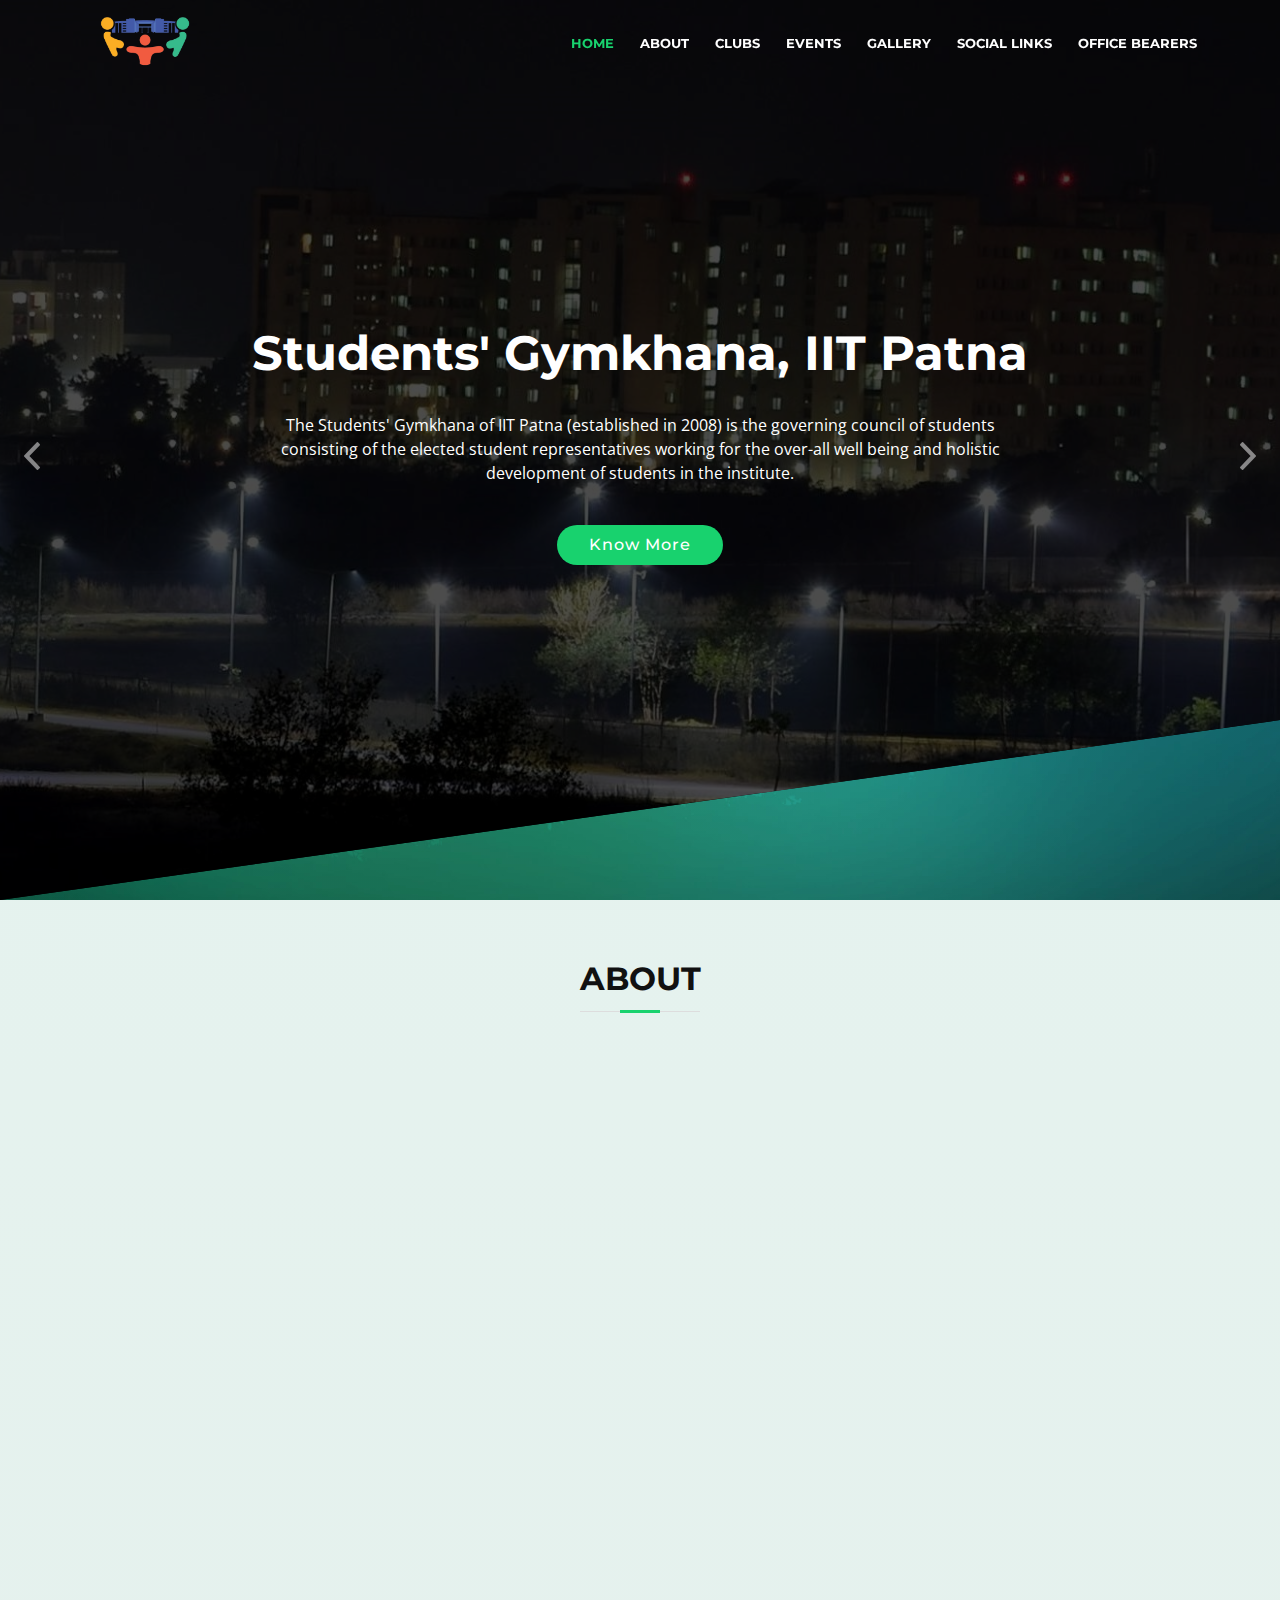
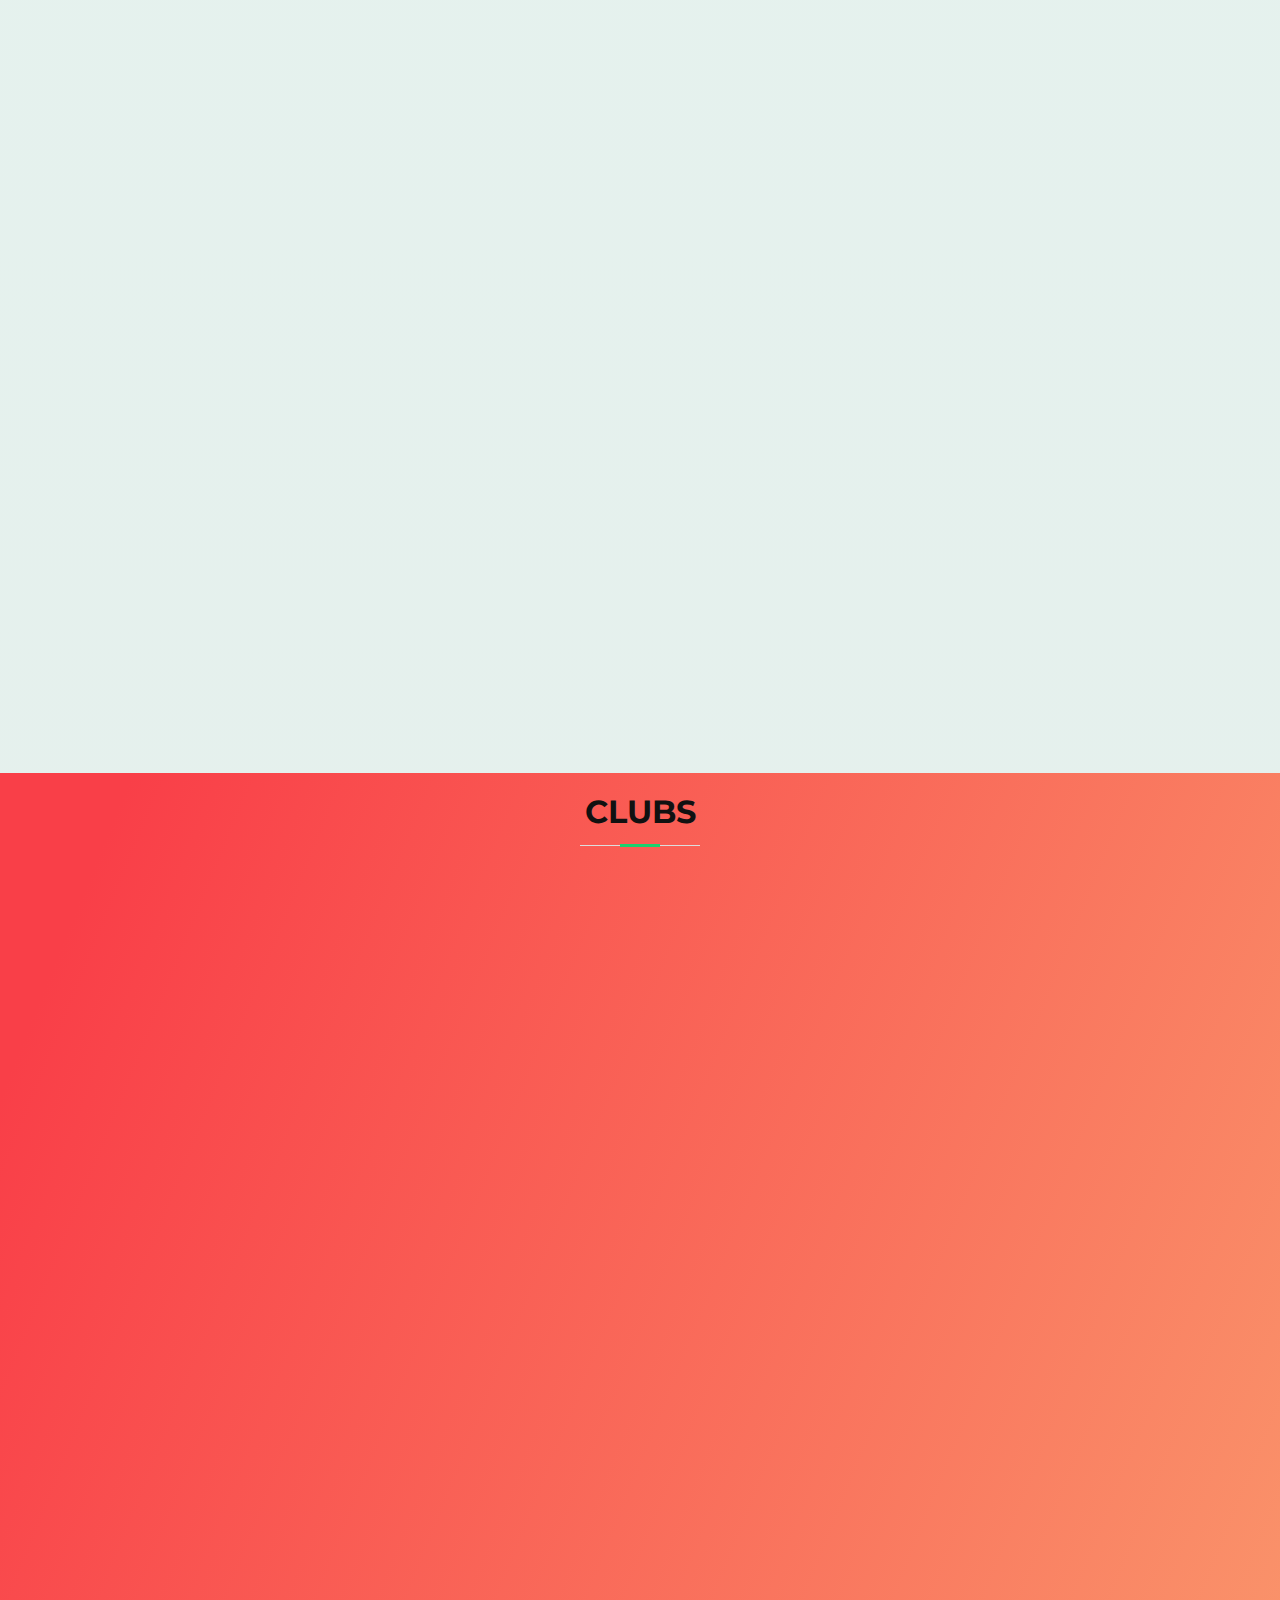
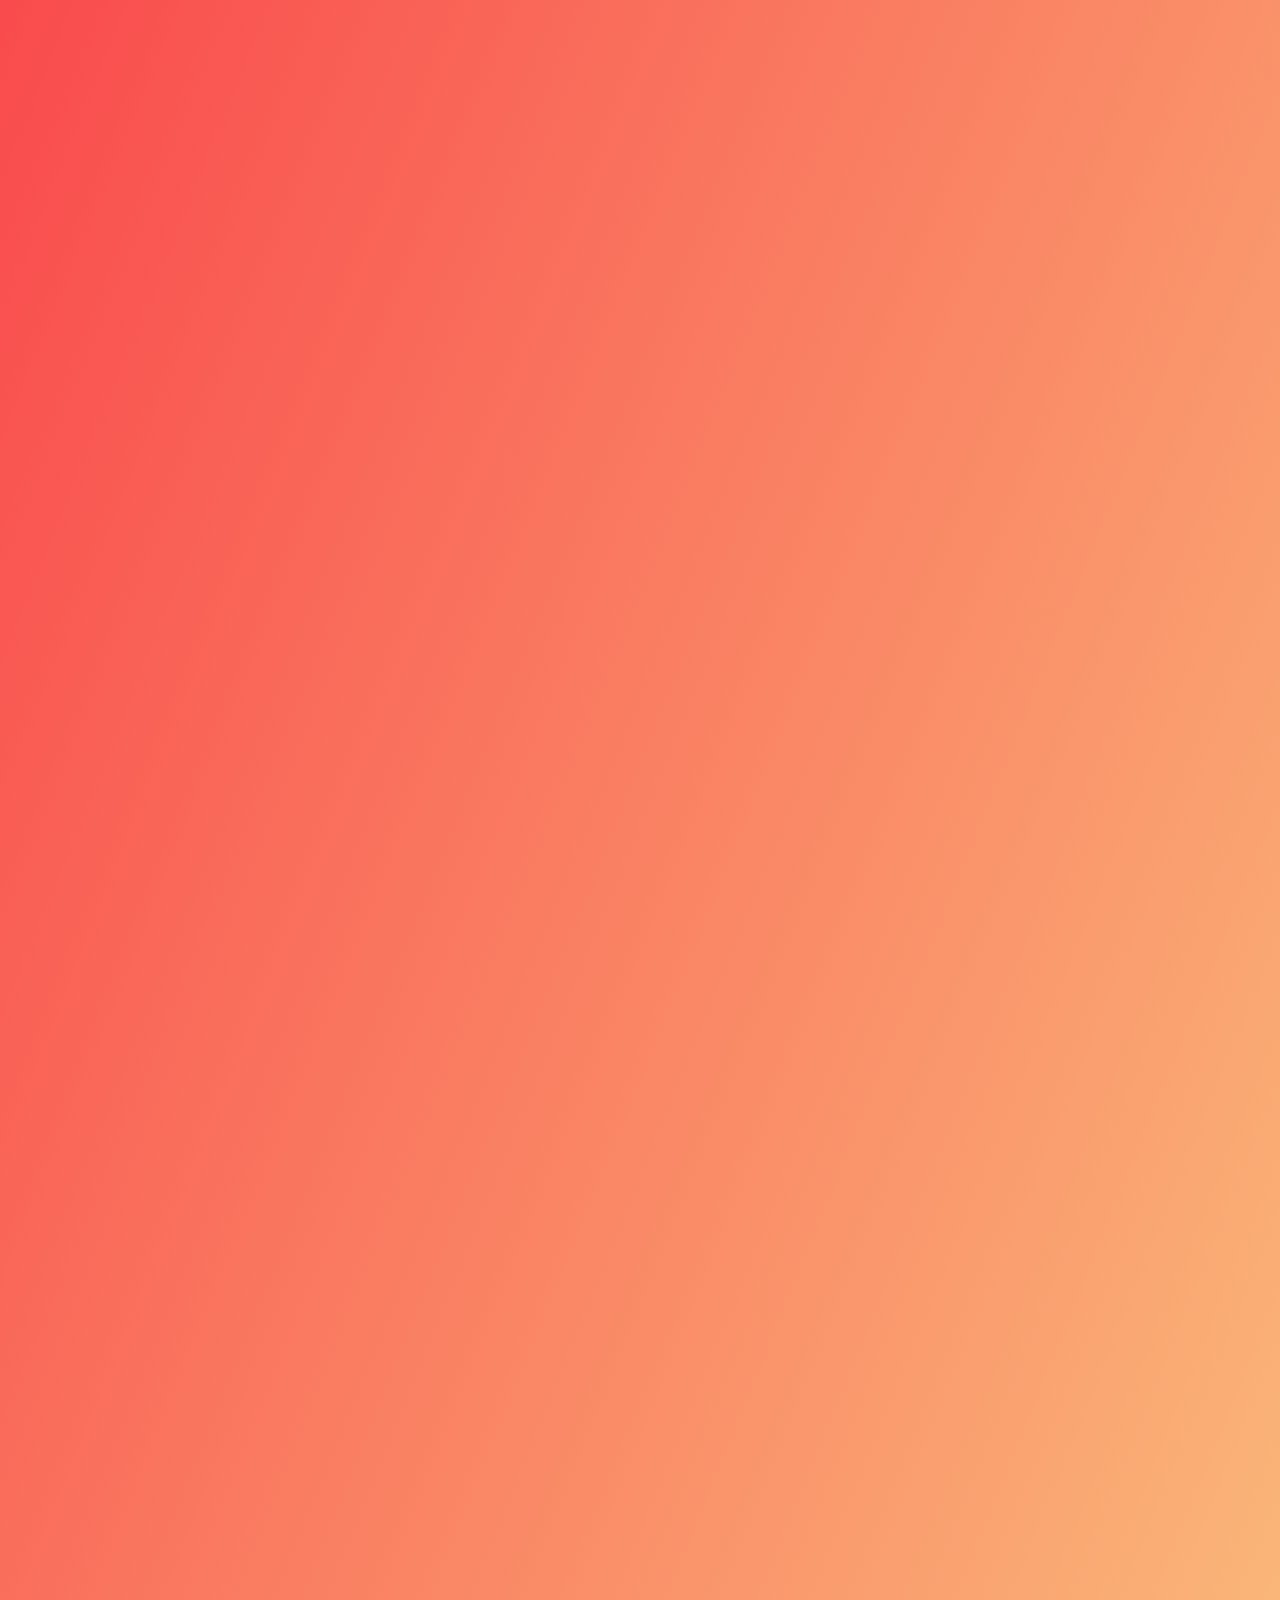
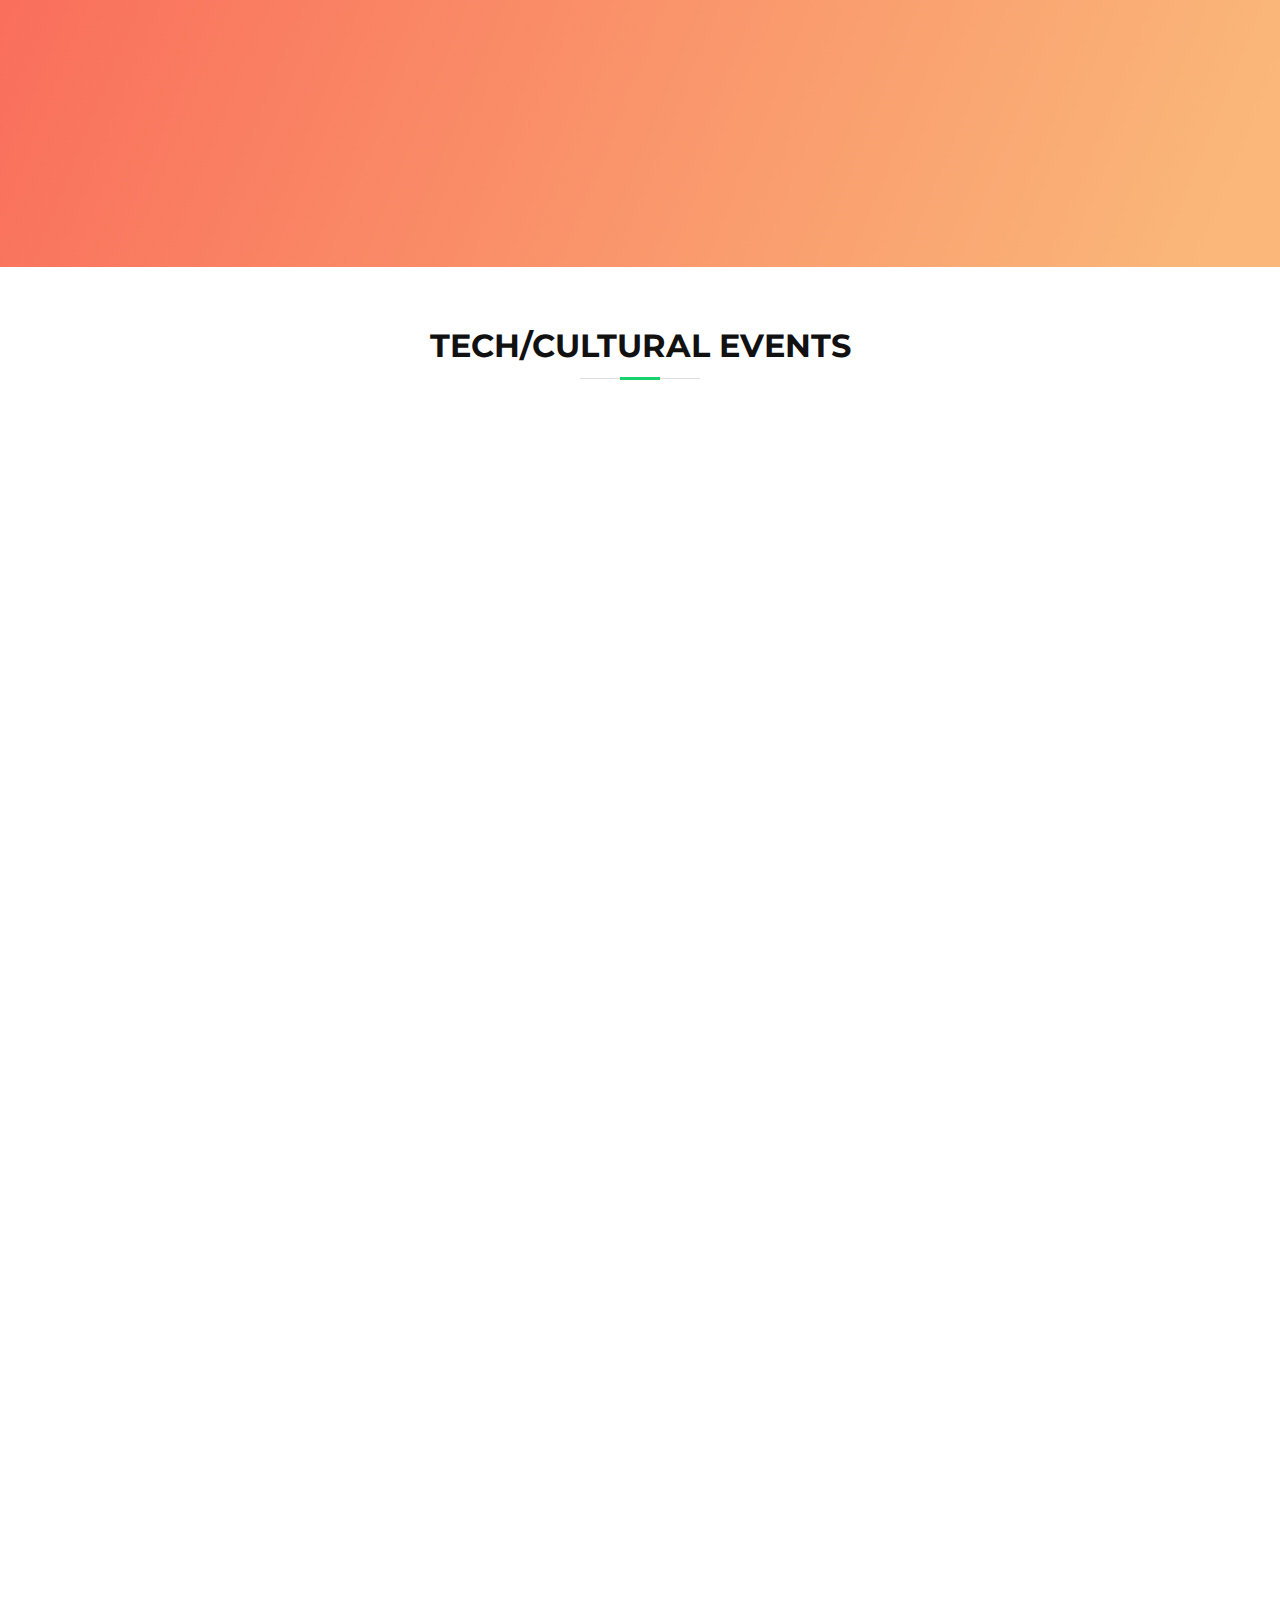
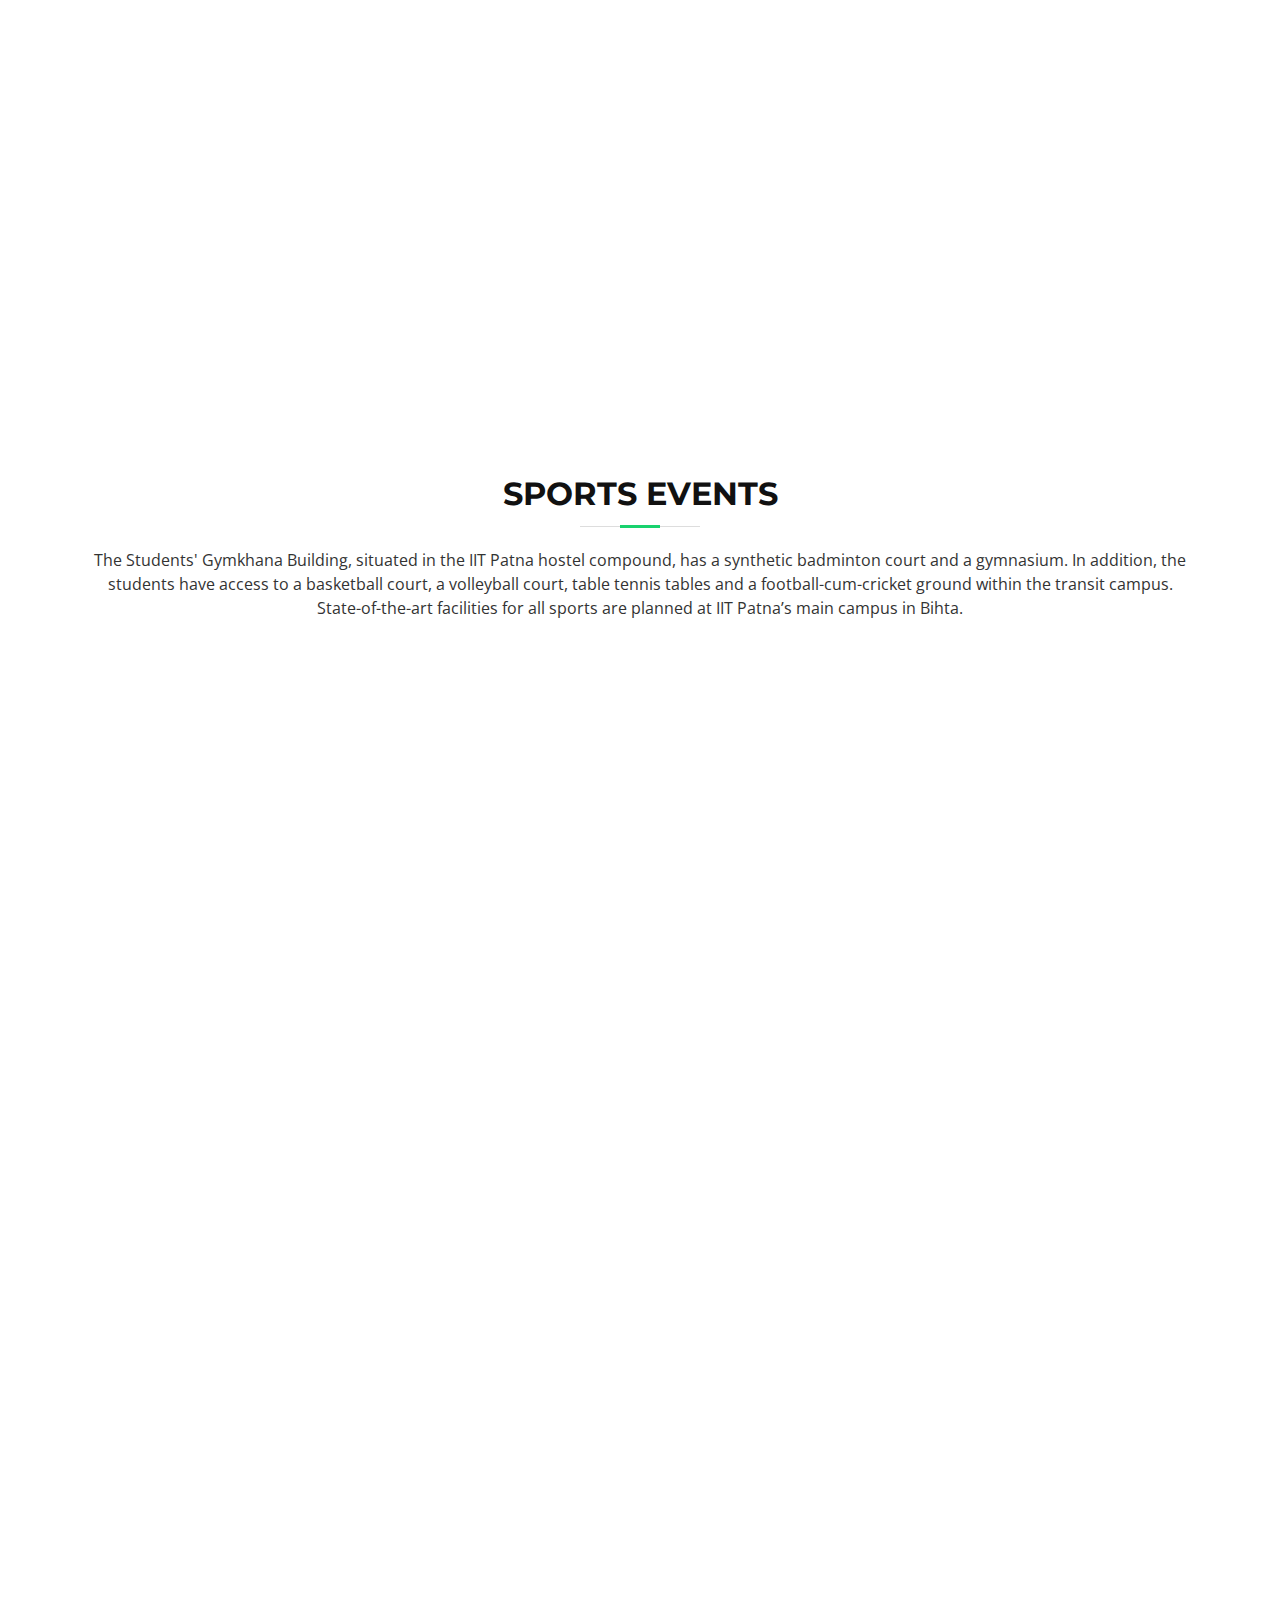
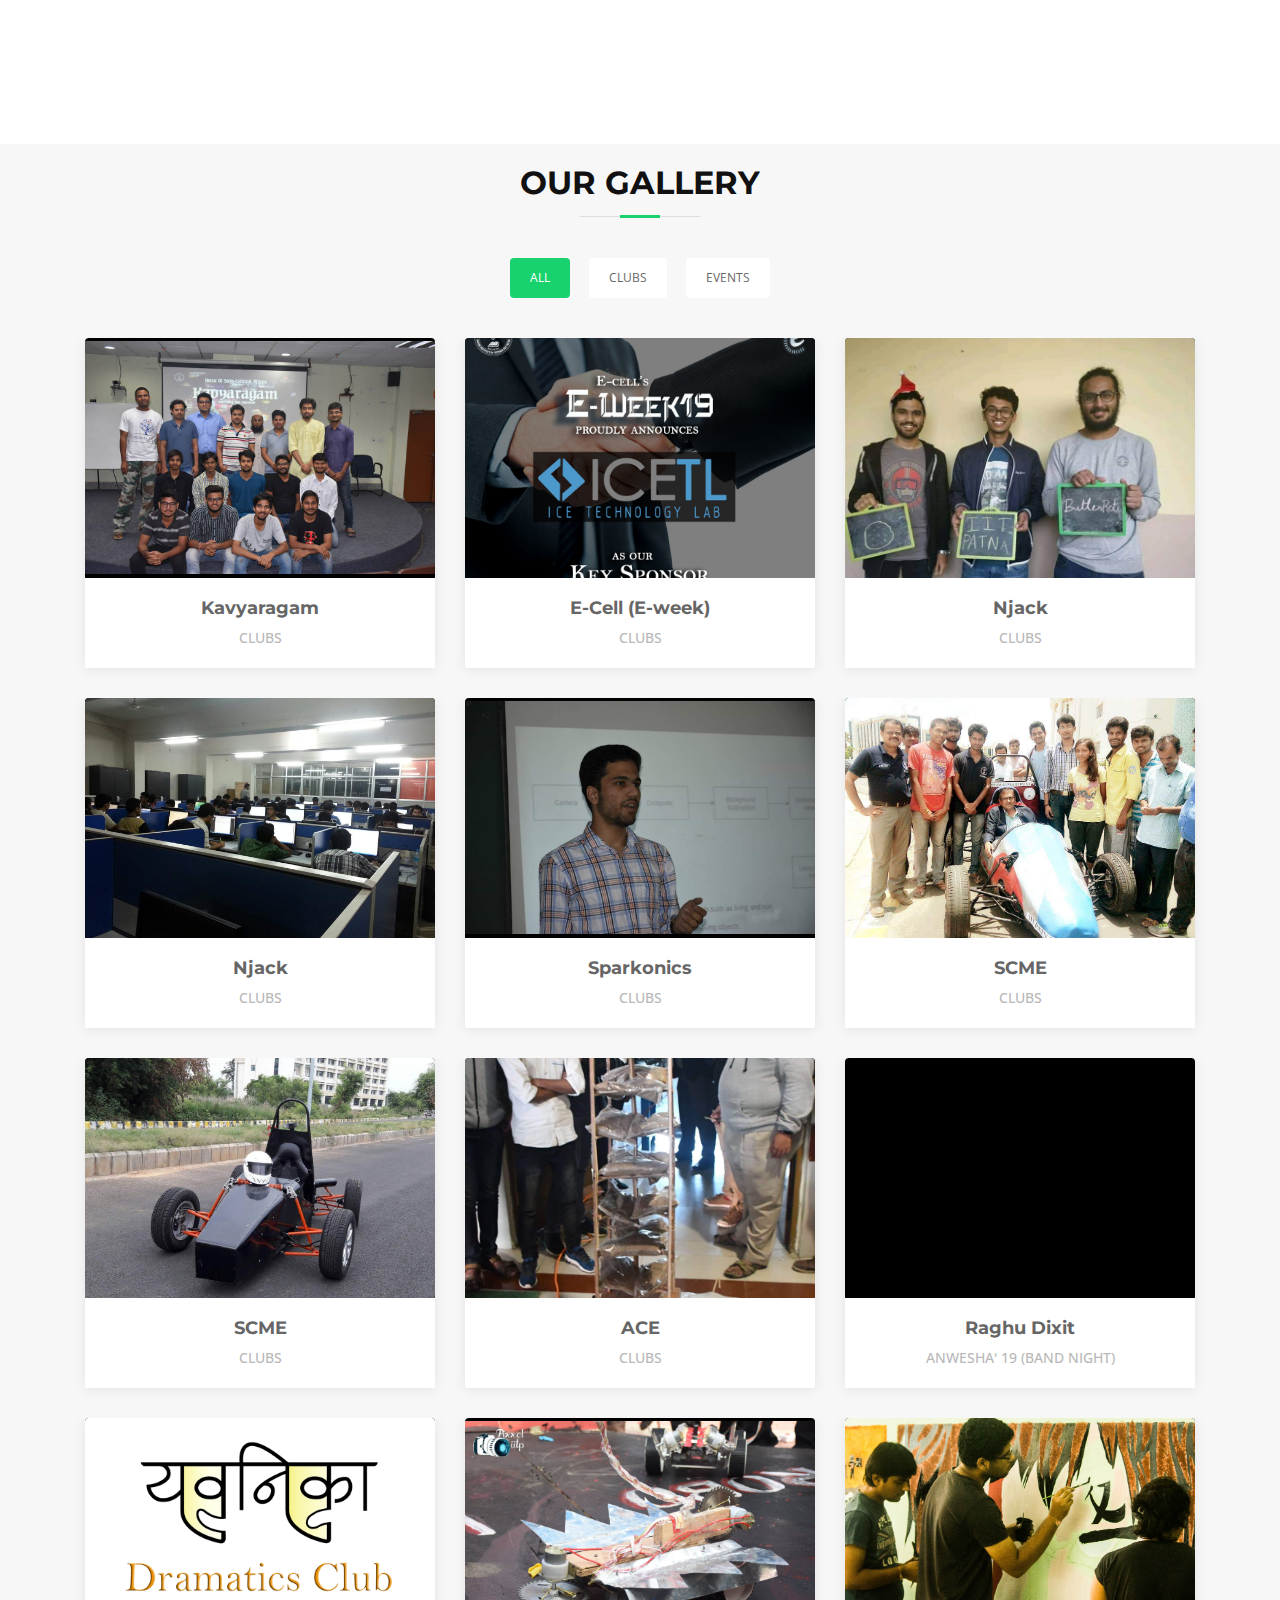
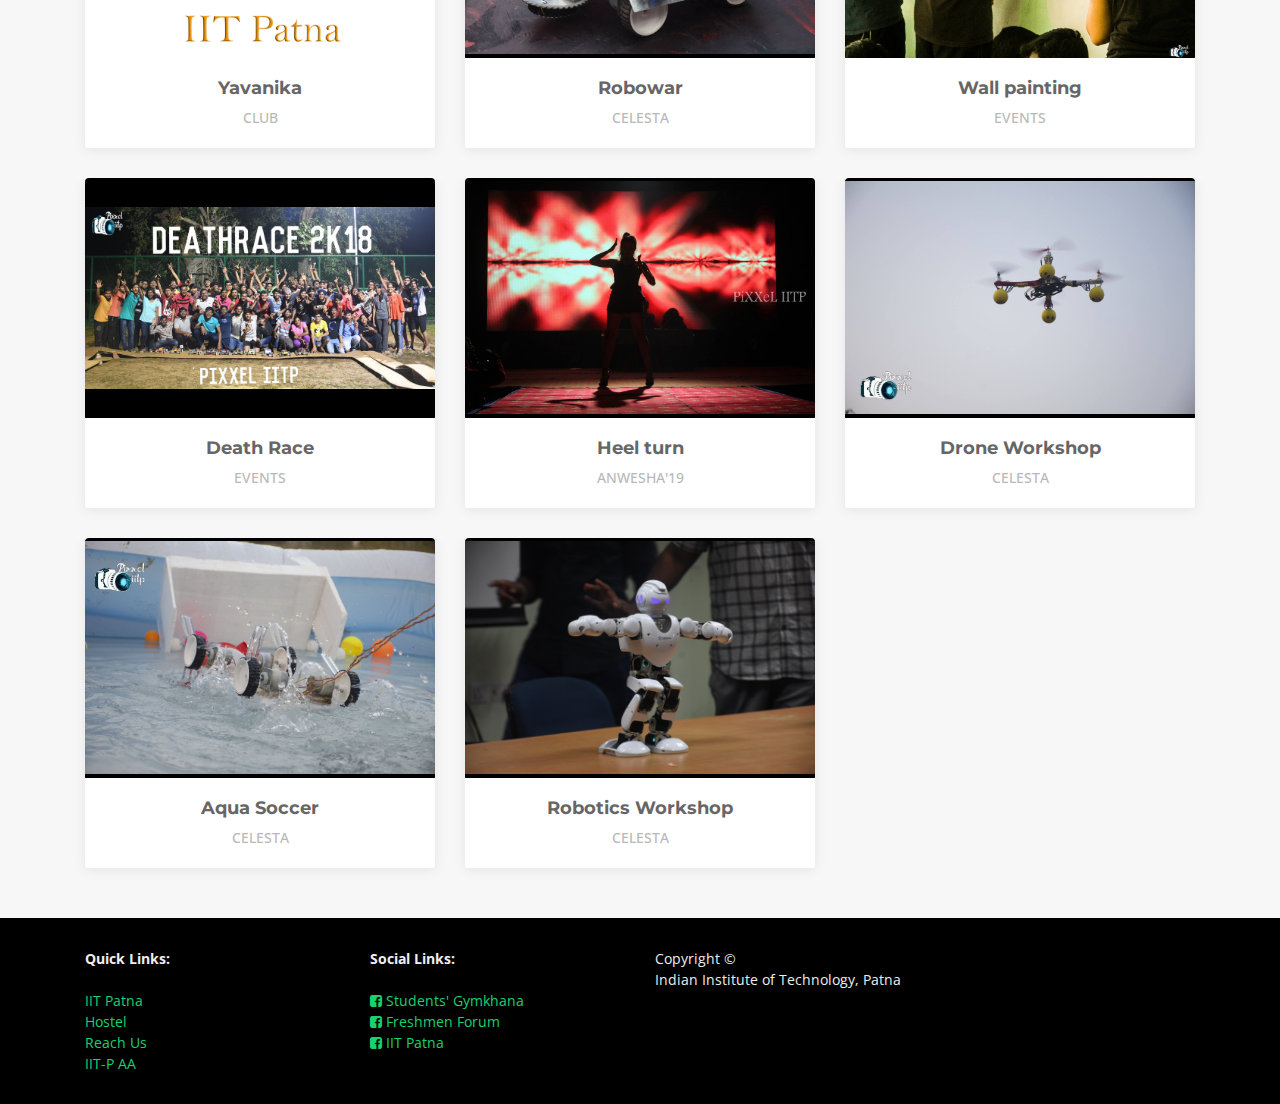
==== commit 3a3c2afa: "Merge pull request #9 from BhumikaShivani2001/master" ====
--- a/gymkhana/index.html
+++ b/gymkhana/index.html
@@ -68,7 +68,8 @@
             <li><a href="#clubs">Clubs</a></li>
             <li><a href="#events">Events</a></li>
             <li><a href="#gallery">Gallery</a></li>
-            <li><a href="#team">Office Bearers</a></li>
+            <li><a href="https://piyushchauhan.in/iitp_pages/">Social Links</a></li>
+            <li><a href="officebearers.html">Office Bearers</a></li>
           </ul>
         </nav>
         <!-- #nav-menu-container -->
@@ -1186,372 +1187,6 @@
       </section>
       <!-- #gallery -->
 
-      <!--==========================
-      Team Section
-    ============================-->
-      <section id="team">
-        <div class="container">
-          <header class="section-header">
-            <h1 class="section-title">Office Bearers</h1>
-          </header>
-
-          <div class="nav tabs">
-            <button data-target="#one" class="active">2019-20</button>
-            <button data-target="#two">2018-19</button>
-          </div>
-
-          <div class="2019-20 panel active" id="one">
-            <header class="section-header">
-              <h2 class="section-title">Students' Gymkhana 2019-20</h2>
-              <br>
-            </header>
-            <div class="container-fluid">
-              <h2 class="text-center">Vice President, Students' Gymkhana</h2>
-              <div class="row d-flex justify-content-center">
-                <div class="col-sm-6 col-md-4">
-                  <div class="profile-card">
-                    <div class="profile-img">
-                      <img
-                        src="./img/team/2019-20/abhinav-gyan.jpg"
-                        alt="Team Image"
-                      />
-                    </div>
-                    <div class="profile-content">
-                      <h2 class="title">
-                        Abhinav Gyan
-                        <span>Vice President, Gymkhana</span>
-                      </h2>
-                      <ul class="social-link">
-                        <li><a href="https://www.facebook.com/theabhinavgyan" class="fa fa-facebook"></a></li>
-                        <li>
-                          <a
-                            href="mailto:abkgyn@gmail.com" class="fa fa-google"></a>
-                        </li>
-                        <li>
-                          <a href="mailto:vpgymkhana@iitp.ac.in" class="fa fa-envelope"></a>
-                        </li>
-                      </ul>
-                    </div>
-                  </div>
-                </div>
-              </div>
-            </div>
-            <div class="container-fluid">
-              <h2 class="text-center">Gymkhana Secretaries</h2>
-              <div class="row d-flex justify-content-center">
-                <div class="col-sm-6 col-md-4">
-                  <div class="profile-card">
-                    <div class="profile-img">
-                      <img
-                        src="img/team/2019-20/reddi-sai-vamsi.jpg"
-                        alt="Team Image"
-                      />
-                    </div>
-                    <div class="profile-content">
-                      <h2 class="title">
-                        Reddi Sai Vamsi
-                        <span>General Secretary, Sports and Games</span>
-                      </h2>
-                      <ul class="social-link">
-                        <li><a href="https://www.facebook.com/vamsi.riki" class="fa fa-facebook"></a></li>
-                        <li>
-                          <a
-                            href="mailto:vamsireddi1998@gmail.com"
-                            class="fa fa-google"
-                          ></a>
-                        </li>
-                        <li>
-                          <a href="mailto:reddi.me16@iitp.ac.in" class="fa fa-envelope"></a>
-                        </li>
-                      </ul>
-                    </div>
-                  </div>
-                </div>
-                <div class="col-sm-6 col-md-4">
-                  <div class="profile-card">
-                    <div class="profile-img">
-                      <img src="img/team/2019-20/abhinav-sharma.PNG" alt="Team Image" />
-                    </div>
-                    <div class="profile-content">
-                      <h2 class="title">
-                        Abhinav Sharma
-                        <span>General Secretary, HoSCA</span>
-                      </h2>
-                      <ul class="social-link">
-                        <li><a href="https://www.facebook.com/abhinav.sharma.79656921" class="fa fa-facebook"></a></li>
-                        <li>
-                          <a
-                            href="mailto:abhinav3706@gmail.com"
-                            class="fa fa-google"
-                          ></a>
-                        </li>
-                        <li>
-                          <a href="mailto:abhinav.ce16@iitp.ac.in " class="fa fa-envelope"></a>
-                        </li>
-                      </ul>
-                    </div>
-                  </div>
-                </div>
-                <div class="col-sm-6 col-md-4">
-                  <div class="profile-card">
-                    <div class="profile-img">
-                      <img src="img/team/2019-20/parth-kulkarni (1)-min.jpeg" alt="Team Image" />
-                    </div>
-                    <div class="profile-content">
-                      <h2 class="title">
-                        Parth Kulkarni
-                        <span>General Secretary,Technical Affairs</span>
-                      </h2>
-                      <ul class="social-link">
-                        <li><a href="https://www.facebook.com/parth.kulkarni.980	" class="fa fa-facebook"></a></li>
-                        <li>
-                          <a
-                            href="mailto:parthpkulkarni.pk@gmail.com"
-                            class="fa fa-google"
-                          ></a>
-                        </li>
-                        <li>
-                          <a href="mailto:kulkarni.cs16@iitp.ac.in" class="fa fa-envelope"></a>
-                        </li>
-                      </ul>
-                    </div>
-                  </div>
-                </div>
-              </div>
-            </div>
-            <div class="container-fluid">
-              <h2 class="text-center">Gymkhana Representatives</h2>
-              <div class="row d-flex justify-content-center">
-                <div class="col-sm-6 col-md-4">
-                  <div class="profile-card">
-                    <div class="profile-img">
-                      <img
-                        src="./img/team/2019-20/Aswin Krishna.jpg"
-                        alt="Team Image"
-                      />
-                    </div>
-                    <div class="profile-content">
-                      <h2 class="title">
-                        Aswin Krishna
-                        <span>UG Representative</span>
-                      </h2>
-                      <ul class="social-link">
-                        <li><a href="https://m.facebook.com/aswin.krishna.7370?ref=bookmarks" class="fa fa-facebook"></a></li>
-                        <li>
-                          <a
-                            href="mailto:krishna.aswin77@gmail.com"
-                            class="fa fa-google"
-                          ></a>
-                        </li>
-                        <li>
-                          <a href="mailto:aswin.cb16@iitp.ac.in" class="fa fa-envelope"></a>
-                        </li>
-                      </ul>
-                    </div>
-                  </div>
-                </div>
-                <div class="col-sm-6 col-md-4">
-                  <div class="profile-card">
-                    <div class="profile-img">
-                      <img
-                        src="./img/team/2019-20/sumit choudhary.jpeg"
-                        alt="Team Image"
-                      />
-                    </div>
-                    <div class="profile-content">
-                      <h2 class="title">
-                        Sumit Choudhary
-                        <span>Masters' Representative</span>
-                      </h2>
-                      <ul class="social-link">
-                        <li><a href="https://m.facebook.com/sumit.choudharyror?ref=bookmarks" class="fa fa-facebook"></a></li>
-                        <li>
-                          <a
-                            href="mailto:sumitmech2k15@gmail.com"
-                            class="fa fa-google"
-                          ></a>
-                        </li>
-                        <li>
-                          <a href="mailto:1811ms09@iitp.ac.in" class="fa fa-envelope"></a>
-                        </li>
-                      </ul>
-                    </div>
-                  </div>
-                </div>
-                <div class="col-sm-6 col-md-4">
-                  <div class="profile-card">
-                    <div class="profile-img">
-                      <img
-                        src="./img/team/2019-20/Kuldeep Awasthi-min2-min.jpg"
-                        alt="Team Image"
-                      />
-                    </div>
-                    <div class="profile-content">
-                      <h2 class="title">
-                        Kuldeep Awasthi
-                        <span>Ph.D. Representative</span>
-                      </h2>
-                      <ul class="social-link">
-                        <li><a href="https://www.facebook.com/kuldeep2255	" class="fa fa-facebook"></a></li>
-                        <li>
-                          <a
-                            href="mailto:kuldeep.pme16@iitp.ac.in"
-                            class="fa fa-google"
-                          ></a>
-                        </li>
-                        <li>
-                          <a href="mailto:kuldeep.pme16@iitp.ac.in" class="fa fa-envelope"></a>
-                        </li>
-                      </ul>
-                    </div>
-                  </div>
-                </div>
-              </div>
-            </div>
-          </div>
-
-          <div class="2018-19 panel" id="two">
-            <header class="section-header">
-              <h2 class="section-title">Students' Gymkhana 2018-19</h2>
-              <br>
-            </header>
-            <div class="container-fluid">
-              <h2 class="text-center">Vice President, Students' Gymkhana</h2>
-              <div class="row d-flex justify-content-center">
-                <div class="col-sm-6 col-md-4">
-                  <div class="profile-card">
-                    <div class="profile-img">
-                      <img
-                        src="./img/team/2018-19/ashishraj.jpg"
-                        alt="Team Image"
-                      />
-                    </div>
-                    <div class="profile-content">
-                      <h2 class="title">
-                        Ashish Raj
-                        <span>Vice President, Gymkhana</span>
-                      </h2>
-                      <ul class="social-link">
-                        <li><a href="https://www.facebook.com/ashish231996" class="fa fa-facebook"></a></li>
-                        <li>
-                          <a href="mailto:ashish.cs15@iitp.ac.in" class="fa fa-envelope"></a>
-                        </li>
-                      </ul>
-                    </div>
-                  </div>
-                </div>
-              </div>
-            </div>
-            <div class="container-fluid">
-              <h2 class="text-center">Gymkhana Secretaries</h2>
-              <div class="row d-flex justify-content-center">
-                <div class="col-sm-6 col-md-4">
-                  <div class="profile-card">
-                    <div class="profile-img">
-                      <img
-                        src="./img/team/2018-19/rishabh-yadav.png"
-                        alt="Team Image"
-                      />
-                    </div>
-                    <div class="profile-content">
-                      <h2 class="title">
-                        Rishabh Yadav
-                        <span>General Secretary, Sports and Games</span>
-                      </h2>
-                    </div>
-                  </div>
-                </div>
-                <div class="col-sm-6 col-md-4">
-                  <div class="profile-card">
-                    <div class="profile-img">
-                      <img
-                        src="./img/team/2018-19/shubhendu-yadav.JPG"
-                        alt="Team Image"
-                      />
-                    </div>
-                    <div class="profile-content">
-                      <h2 class="title">
-                        Shubhendu Yadav
-                        <span>General Secretary, HoSCA</span>
-                      </h2>
-                    </div>
-                  </div>
-                </div>
-                <div class="col-sm-6 col-md-4">
-                  <div class="profile-card">
-                    <div class="profile-img">
-                      <img
-                        src="./img/team/2018-19/tarun-garg.jpg"
-                        alt="Team Image"
-                      />
-                    </div>
-                    <div class="profile-content">
-                      <h2 class="title">
-                        Tarun Garg
-                        <span>General Secretary,Technical Affairs</span>
-                      </h2>
-                    </div>
-                  </div>
-                </div>
-              </div>
-            </div>
-            <div class="container-fluid">
-              <h2 class="text-center">Gymkhana Representatives</h2>
-              <div class="row d-flex justify-content-center">
-                <div class="col-sm-6 col-md-4">
-                  <div class="profile-card">
-                    <div class="profile-img">
-                      <img
-                        src="./img/team/2018-19/unknown.png"
-                        alt="Team Image"
-                      />
-                    </div>
-                    <div class="profile-content">
-                      <h2 class="title">
-                        Nipoon Gupta
-                        <span>UG Representative</span>
-                      </h2>
-                    </div>
-                  </div>
-                </div>
-                <div class="col-sm-6 col-md-4">
-                  <div class="profile-card">
-                    <div class="profile-img">
-                      <img
-                        src="./img/team/2018-19/unknown.png"
-                        alt="Team Image"
-                      />
-                    </div>
-                    <div class="profile-content">
-                      <h2 class="title">
-                        Arjun Roy
-                        <span>Masters G Representative</span>
-                      </h2>
-                    </div>
-                  </div>
-                </div>
-                <div class="col-sm-6 col-md-4">
-                  <div class="profile-card">
-                    <div class="profile-img">
-                      <img
-                        src="./img/team/2018-19/mayank-jha.jpg"
-                        alt="Team Image"
-                      />
-                    </div>
-                    <div class="profile-content">
-                      <h2 class="title">
-                        Arjun Roy
-                        <span>Masters G Representative</span>
-                      </h2>
-                    </div>
-                  </div>
-                </div>
-              </div>
-            </div>
-          </div>
-        </div>
-      </section>
-    </main>
 
     <!--==========================
     Footer
